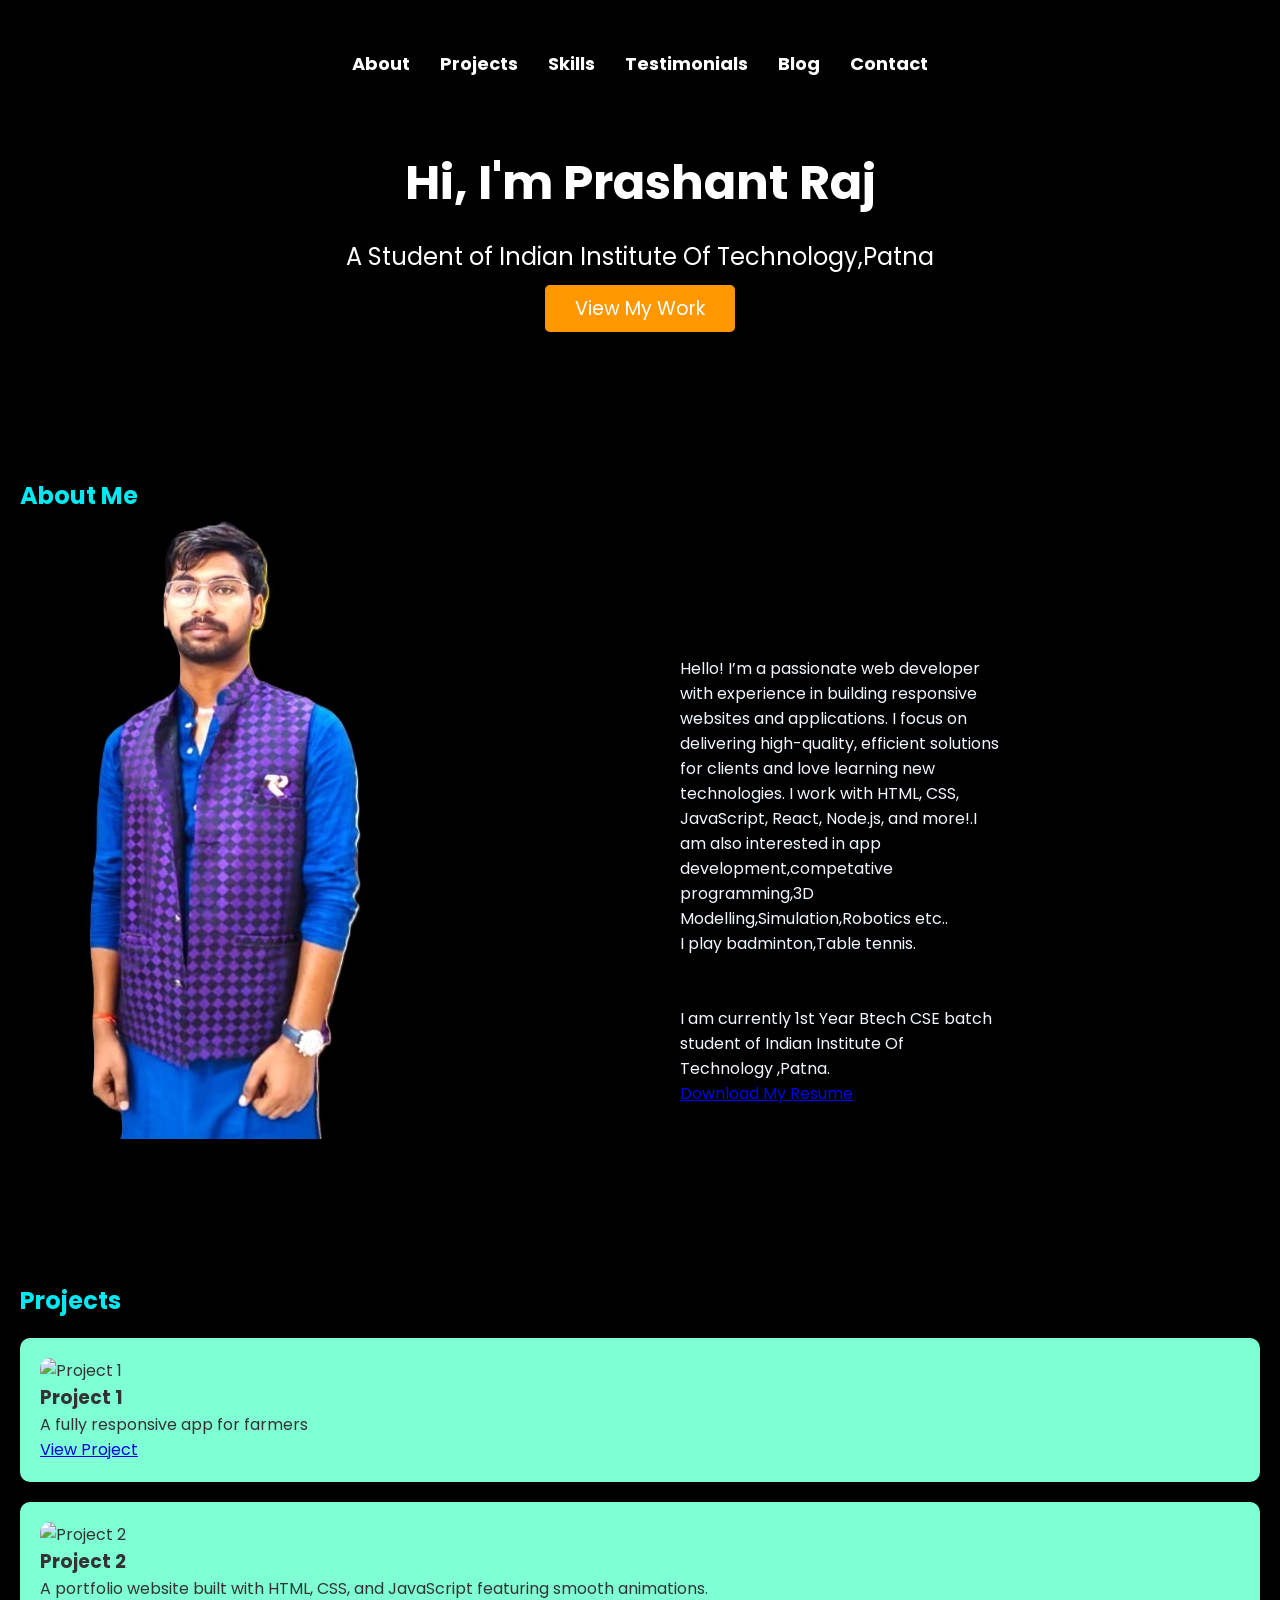
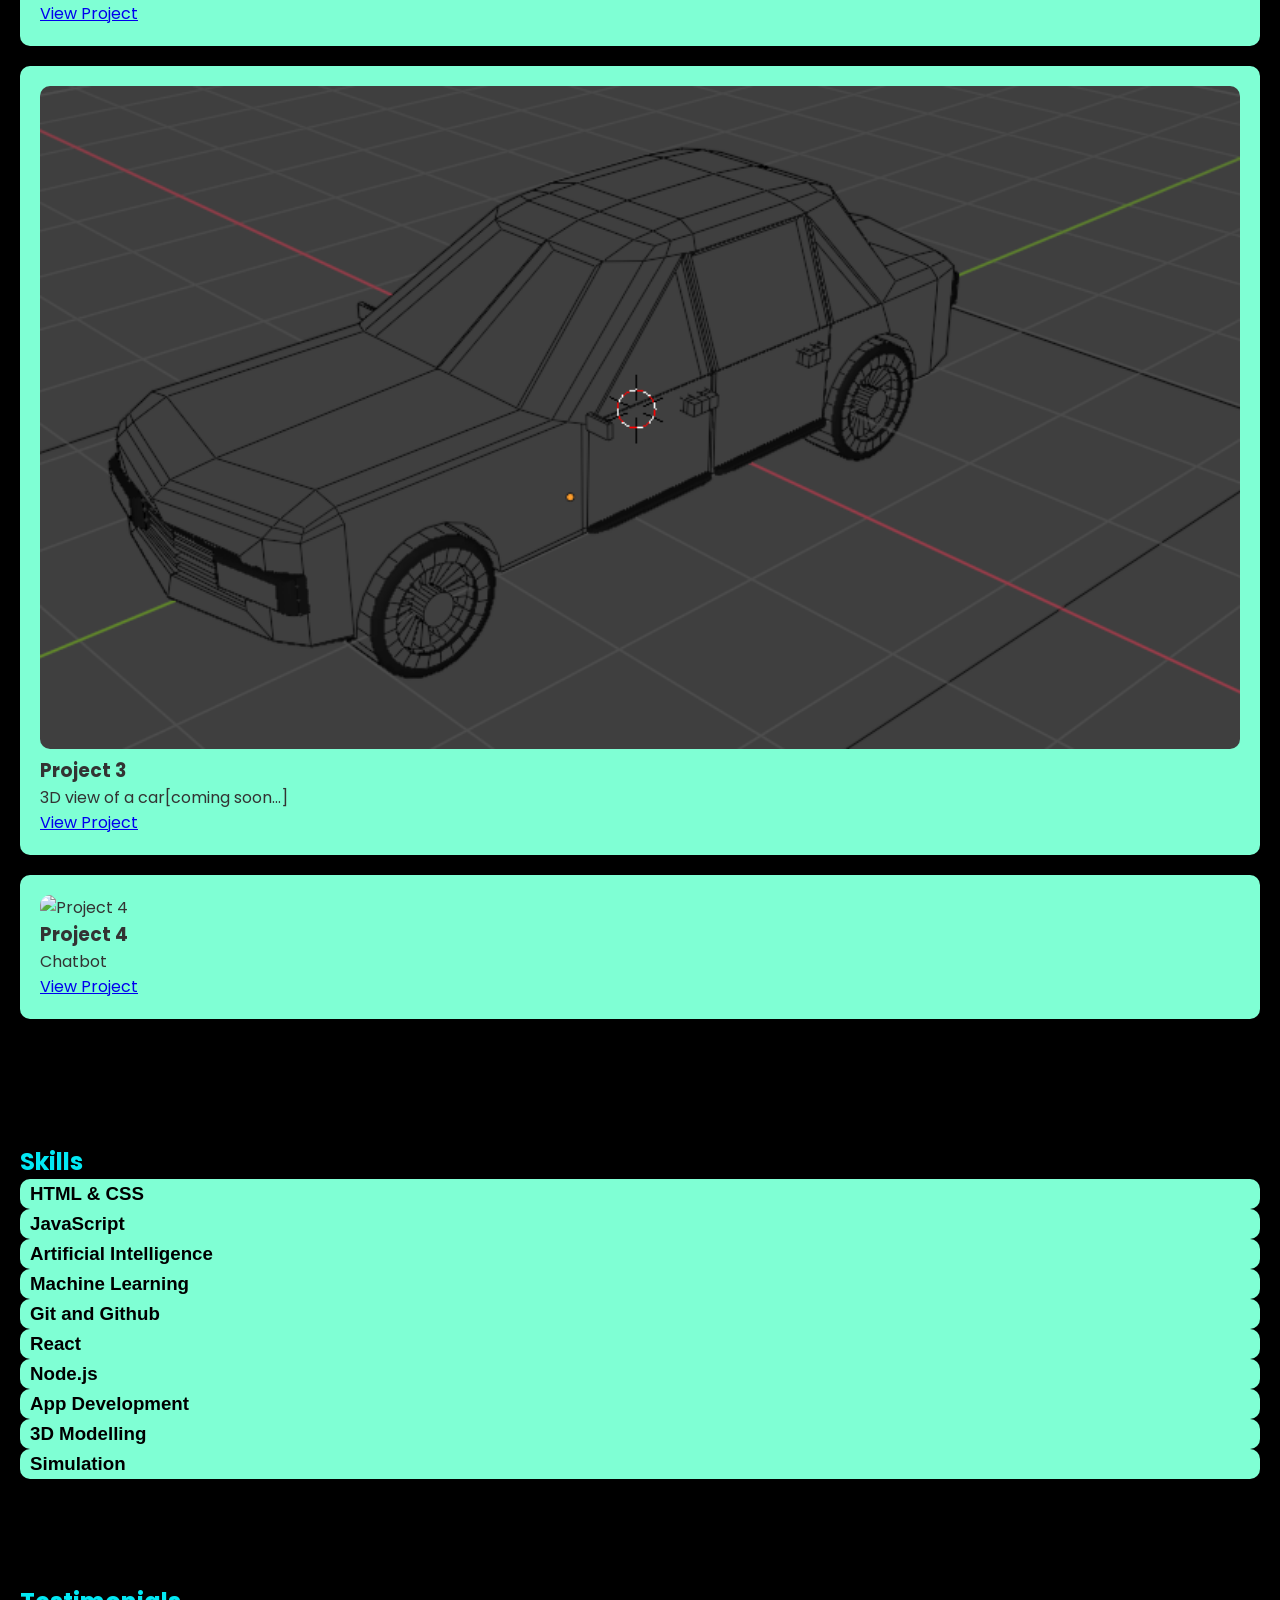
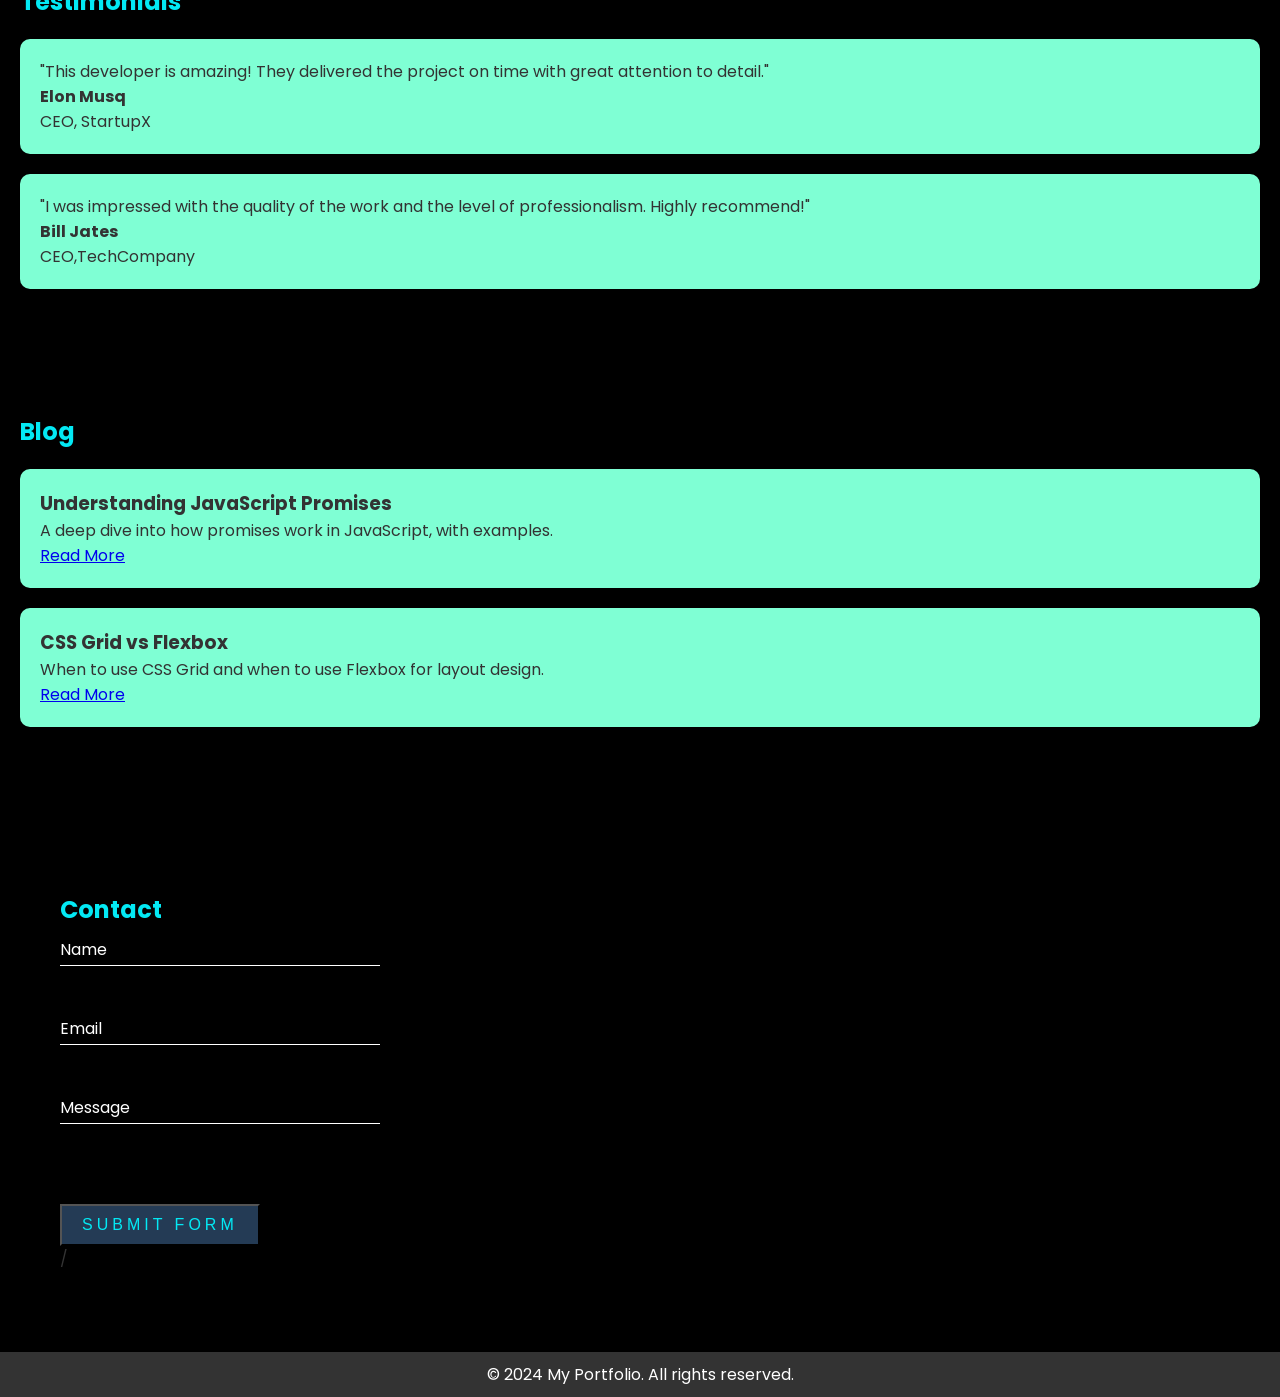
==== index.html @ 47eb1518 "change" ====
<!DOCTYPE html>
<html lang="en">
<head>
    <meta charset="UTF-8">
    <meta name="viewport" content="width=device-width, initial-scale=1.0">
    <meta http-equiv="X-UA-Compatible" content="ie=edge">
    <title>My Portfolio</title>
    <link rel="stylesheet" href="bio.css">
    <link href="https://fonts.googleapis.com/css2?family=Poppins:wght@300;400;600&display=swap" rel="stylesheet">
</head>
<body>
   
    <header>
        <nav>
            <ul>
                <li><a href="#about">About</a></li>
                <li><a href="#projects">Projects</a></li>
                <li><a href="#skills">Skills</a></li>
                <li><a href="#testimonials">Testimonials</a></li>
                <li><a href="#blog">Blog</a></li>
                <li><a href="#contact">Contact</a></li>
            </ul>
        </nav>
        <div class="hero">
            <h1>Hi, I'm Prashant Raj</h1>
            <p>A Student of Indian Institute Of Technology,Patna</p>
            <a href="#projects" class="btn">View My Work</a>
        </div>
    </header>

  
    <section id="about">
        <h2>About Me</h2>
        <div class="about-container">
            <img src="prashant2.jpg" alt="Your Photo">
            <div class="raj">
                <p>Hello! I’m a passionate web developer with experience in building responsive websites and applications. I focus on delivering high-quality, efficient solutions for clients and love learning new technologies. I work with HTML, CSS, JavaScript, React, Node.js, and more!.I am also interested in app development,competative programming,3D Modelling,Simulation,Robotics etc..<br>
                I play badminton,Table tennis.<br><br><br>
            I am currently 1st Year Btech CSE batch student of Indian Institute Of Technology ,Patna.</p>
                <a href="resume.pdf" class="btn">Download My Resume</a>
            </div>
        </div>
    </section>

   
    <section id="projects">
        <h2>Projects</h2>
        <div class="projects-container">
            <div class="project-card">
                <img src="project1.jpg" alt="Project 1">
                <h3>Project 1</h3>
                <p>A fully responsive app for farmers</p>
                <a href="Smart india hackathon.pptx" class="btn">View Project</a>
            </div>
            <div class="project-card">
                <img src="project2.jpg" alt="Project 2">
                <h3>Project 2</h3>
                <p>A portfolio website built with HTML, CSS, and JavaScript featuring smooth animations.</p>
                <a href="UI.html" class="btn">View Project</a>
            </div>
            <div class="project-card">
                <img src="car1.png" alt="Project 3">
                <h3>Project 3</h3>
                <p>3D view of a car[coming soon...]</p>
                <a href="car2.png" class="btn">View Project</a>
            </div>
            <div class="project-card">
                <img src="project4.jpg" alt="Project 4">
                <h3>Project 4</h3>
                <p>Chatbot</p>
                <a href="chatbot.html" class="btn">View Project</a>
            </div>
        </div>
    </section>

   
    
    <section id="skills">
        <h2>Skills</h2>
        
        <div class="skills-container">
            <div class="skill">
                <h3>HTML & CSS</h3>
                <div class="skill-bar">
                    <div class="progress" style="width: 95%;"></div>
                </div>
            </div>
            <div class="skill">
                <h3>JavaScript</h3>
                <div class="skill-bar">
                    <div class="progress" style="width: 90%;"></div>
                </div>
            </div>
            <div class="skill">
                <h3>Artificial Intelligence</h3>
                <div class="skill-bar">
                    <div class="progress" style="width: 90%;"></div>
                </div>
            </div>
            <div class="skill">
                <h3>Machine Learning</h3>
                <div class="skill-bar">
                    <div class="progress" style="width: 90%;"></div>
                </div>
            </div>
            <div class="skill">
                <h3>Git and Github</h3>
                <div class="skill-bar">
                    <div class="progress" style="width: 90%;"></div>
                </div>
            </div>
            <div class="skill">
                <h3>React</h3>
                <div class="skill-bar">
                    <div class="progress" style="width: 85%;"></div>
                </div>
            </div>
            <div class="skill">
                <h3>Node.js</h3>
                <div class="skill-bar">
                    <div class="progress" style="width: 80%;"></div>
                </div></div>
                <div class="skill">
                    <h3>App Development</h3>
                    <div class="skill-bar">
                        <div class="progress" 
                style="width: 90%;"></div>
                    </div></div>
                    <div class="skill">
                        <h3>3D Modelling</h3>
                        <div class="skill-bar">
                            <div class="progress" 
                    style="width: 90%;"></div>
                        </div></div>
                        <div class="skill">
                            <h3>Simulation</h3>
                            <div class="skill-bar">
                                <div class="progress" 
                        style="width: 90%;"></div>
                            </div>
            
        </div>
    </section>

    
    <section id="testimonials">
        <h2>Testimonials</h2>
        <div class="testimonial-container">
            <div class="testimonial-card">
                <p>"This developer is amazing! They delivered the project on time with great attention to detail."</p>
                <h4>Elon Musq</h4>
                <p>CEO, StartupX</p>
            </div>
            <div class="testimonial-card">
                <p>"I was impressed with the quality of the work and the level of professionalism. Highly recommend!"</p>
                <h4>Bill Jates</h4>
                <p>CEO,TechCompany</p>
            </div>
        </div>
    </section>

    
    <section id="blog">
        <h2>Blog</h2>
        <div class="blog-container">
            <div class="blog-card">
                <h3>Understanding JavaScript Promises</h3>
                <p>A deep dive into how promises work in JavaScript, with examples.</p>
                <a href="#" class="btn">Read More</a>
            </div>
            <div class="blog-card">
                <h3>CSS Grid vs Flexbox</h3>
                <p>When to use CSS Grid and when to use Flexbox for layout design.</p>
                <a href="#" class="btn">Read More</a>
            </div>
        </div>
    </section>

   
     <section id="contact">
      <div class="login-box">
        <h2>Contact</h2>
  <form action="https://api.web3forms.com/submit" method="POST">
      <input type="hidden" name="access_key" value="03834ce0-3ab7-4eed-a958-a0c6859e6c09">
  
   <div class="user-box">
       <p> <input type="text" name="name" required>
          <label> Name</label>
      </p>
      </div>
   <div class="user-box"> <p> <input type="email" name="email" required>
  <label>Email</label></p></div>
   <div class="user-box"> <p><input  type="text" name="message" required></input>
  <label>Message</label> </p></div>
      <input type="hidden" name="redirect" value="https://web3forms.com/success">
      <button type="submit">Submit Form</button>
  
  </form>
/<div>
</section>
    
    
    

    <script src="script.js"></script>
    <footer>
        <p>&copy; 2024 My Portfolio. All 
    rights reserved.</p>
    </footer>
</body>



</html>
---- bio.css ----
* {
    margin: 0;
    padding: 0;
    box-sizing: border-box;
}

body {
    font-family: 'Poppins', sans-serif;
    color: #333;
    background:black;
}

header {
    background: linear-gradient(rgba(0, 0, 0, 0.5), rgba(0, 0, 0, 0.5)), url('header-bg.jpg');
    background-size: cover;
    color: white;
    text-align: center;
    padding: 50px 0;
}

nav ul {
    list-style: none;
    display: flex;
    justify-content: center;
    margin-bottom: 20px;
}

nav ul li {
    margin: 0 15px;
}

nav ul li a {
    color: white;
    text-decoration: none;
    font-weight: bold;
    font-size: 18px;
    transition: color 0.3s ease;
}

nav ul li a:hover {
    color: #fff;
    border: 1px solid #ff9800;
    background-color: #ff9800;
    border-radius: 10px;

}
h2{
    color:#03e9f4
}
.raj{
    position:relative;
top:50%;
left:50%;
width:400px;
padding:40px;
transform:translate(0%, -100%);
color:aliceblue;
font-weight: 50px;
}

.hero {
    padding: 50px;
}

.hero h1 {
    font-size: 3rem;
}

.hero p {
    font-size: 1.5rem;
    margin: 20px 0;
}

.hero .btn {
    background: #ff9800;
    color: white;
    padding: 10px 30px;
    text-decoration: none;
    border-radius: 5px;
    font-size: 1.2rem;
    transition: background 0.3s ease;
}

.hero .btn:hover {
    background: #e68a00;
}

section {
    padding: 50px 20px;
}

#about, #projects, #skills, #testimonials, #blog, #contact {
    margin: 5px 0;
}

.project-card, .testimonial-card, .blog-card {
    background:aquamarine;
    border-radius: 10px;
    box-shadow: 0 4px 8px rgba(0, 0, 0, 0.1);
    padding: 20px;
    margin: 20px 0;
  
    
}

.project-card img, .blog-card img {
    width: 100%;
    border-radius: 10px;
}
.login-box{
    position:absolute;
    width:400px;
    padding:40px;
    background:rgba(0, 0, 0, .5);
    box-sizing: border-box;
    box-shadow: 0,15px,25px  rgba(0, 0, 0, .5);
    border-radius: 10px;
 }
 .login-box .user-box{
    position: relative;}
 .login-box .user-box input{
    width:100%;
    padding:10px 0;
    font-size: 16px;
    color: #fff;
    margin-bottom: 40px;
    border:none;
    border-bottom: 1px solid #fff;
    outline:none;
    background: transparent;
 }
 .login-box .user-box label{
    position: absolute;
    top:0%;
    left:0%;
    padding: 10px 0;
    font-size: 16px;
    color:#fff;
    pointer-events: none;
    transition: .5s;
 }
 .login-box .user-box input:focus~label, 
 .login-box .user-box input:valid~label{
    top:-20px;
    left:0;
    color:#03e9f4;
    font-size:12px;
 }
 .login-box form button{
    position: relative;
    display: inline-block;
    padding:10px 20px;
    color:#03e9f4;
    background:#243b55;
    font-size: 16px;
    text-decoration: none;
    text-transform: uppercase;
    overflow: hidden;
    transition: .75s;
    margin-top: 40px;
    letter-spacing: 4px;
 }
 .login-box button:hover{
    background: #03e9f4;
    color:#fff;
    border-radius: 5px;
    transition: .5s;
    box-shadow: (0,0,5px) #03e9f4, 
       ( 0,0,25px) #03e9f4,
       ( 0,0,50px) #03e9f4,
       ( 0,0,100px) #03e9f4;
 }
 .login-box button span{
    position: absolute;
    display: block;
 }
 
.skill{
    color:black;
    padding:10px;
    margin-left:0px;
    margin-right: 0px;
    background-color: aquamarine;
    border-radius: 10px;
    font-weight: normal;
    font-family: sans-serif;
    line-height: 10px;
}footer {
   position :relative;
   margin-top: 450px;
    background: #333;
    color: white;
    text-align: center;
    padding: 10px;}
    #about{
        height:800px;
    }
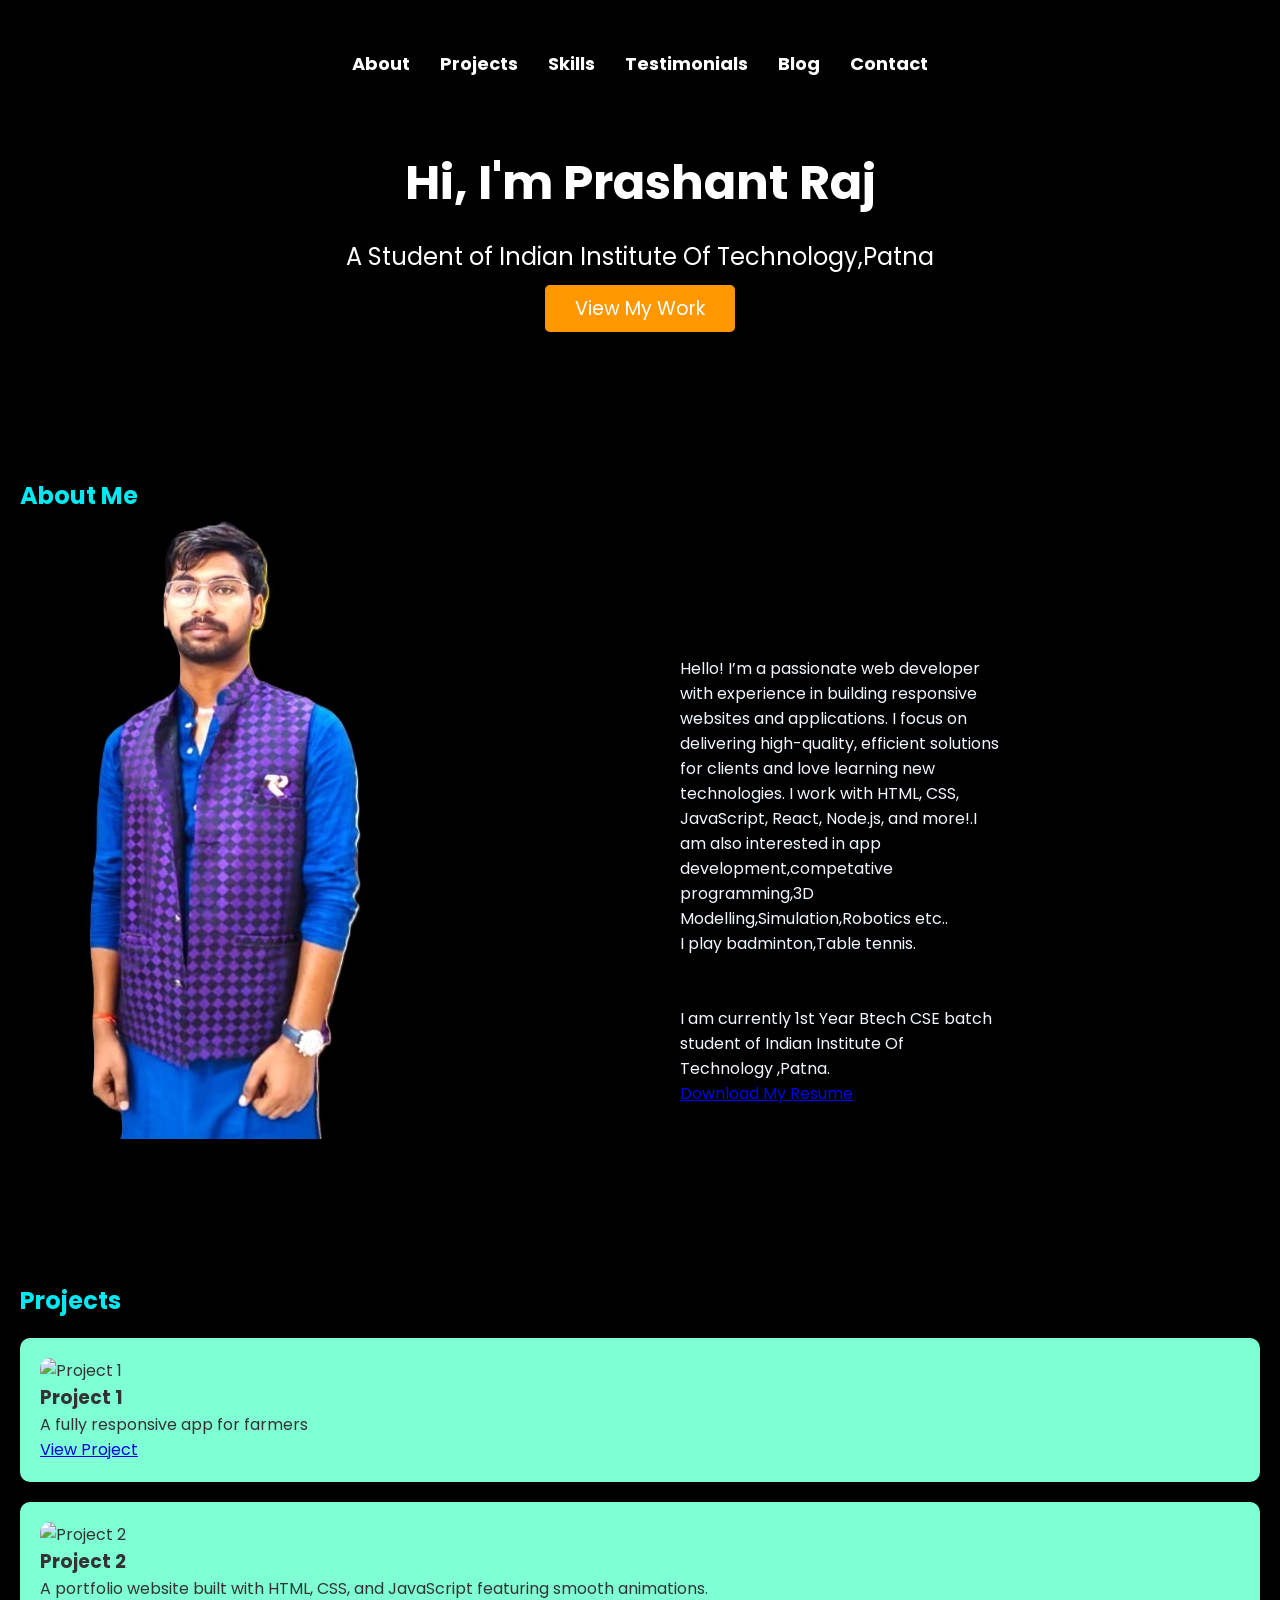
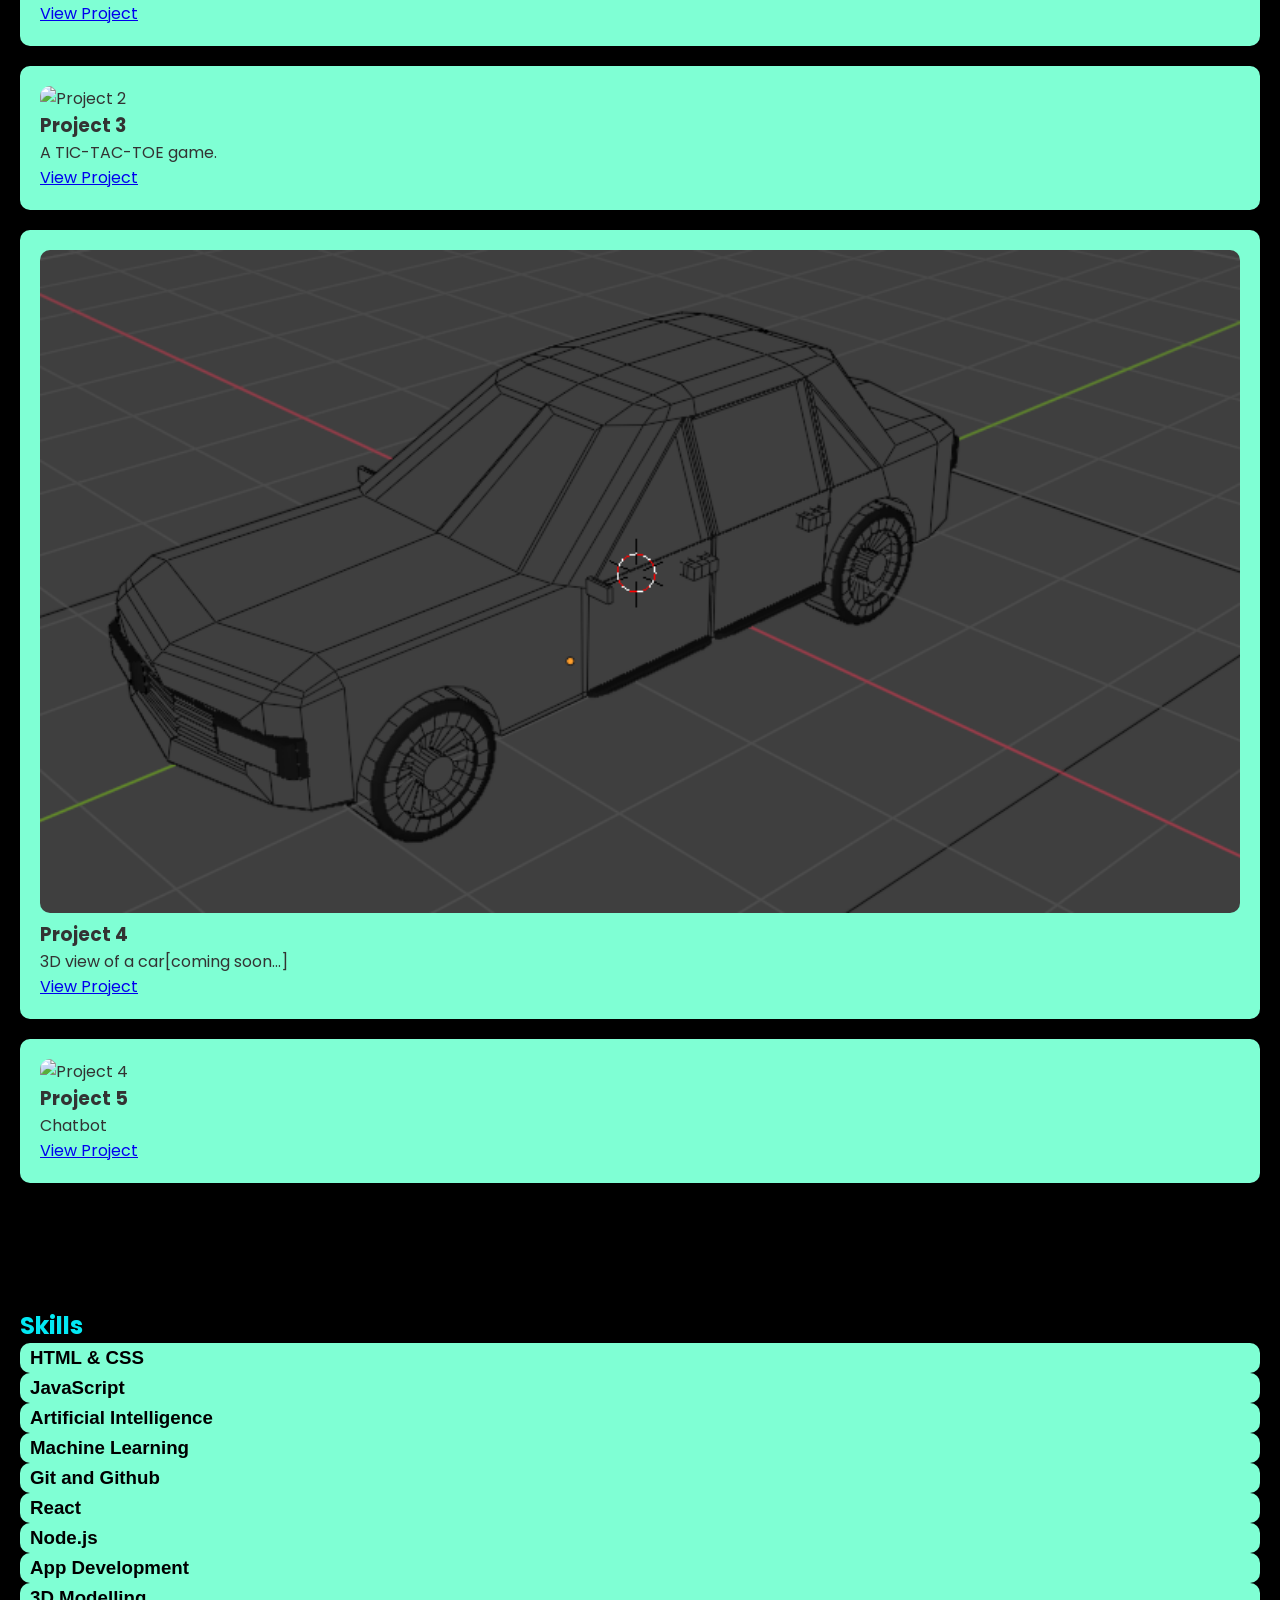
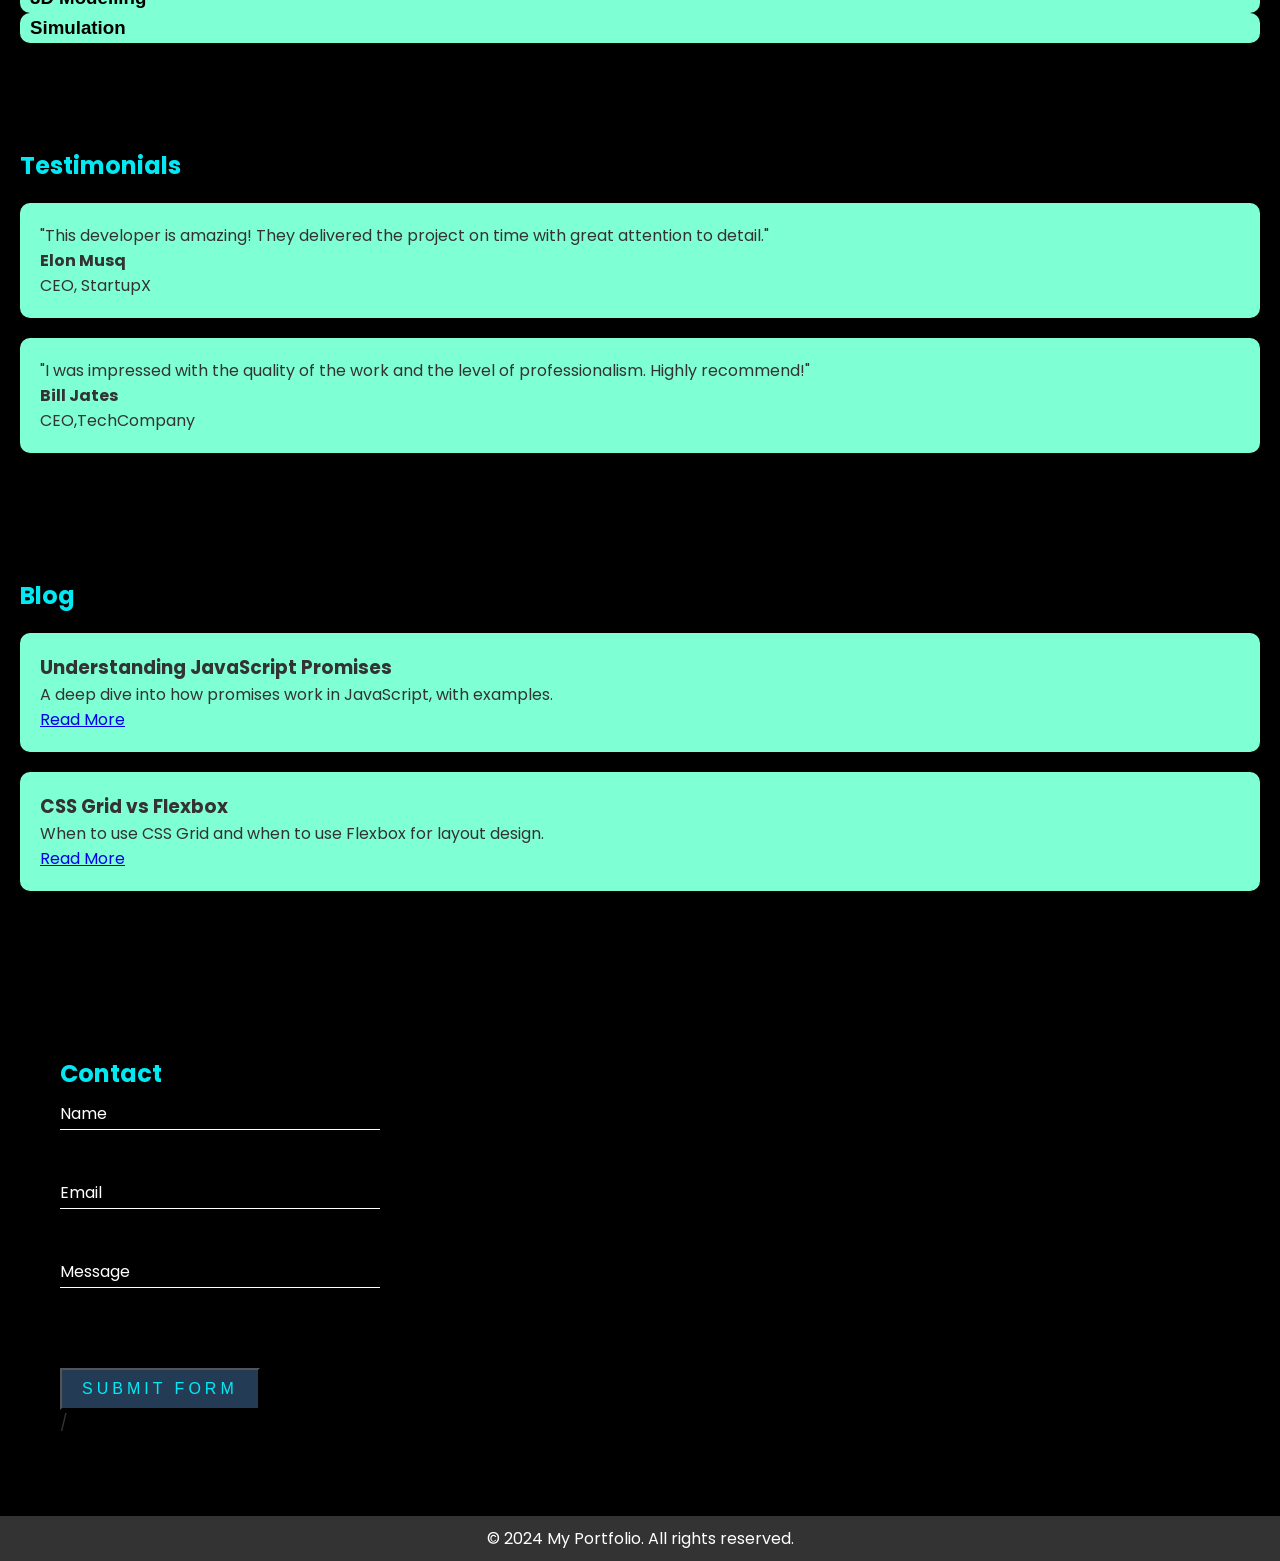
==== commit ae4e9680: "HI" ====
--- a/index.html
+++ b/index.html
@@ -59,14 +59,20 @@
                 <a href="UI.html" class="btn">View Project</a>
             </div>
             <div class="project-card">
+                <img src="#" alt="Project 2">
+                <h3>Project 3</h3>
+                <p>A TIC-TAC-TOE game.</p>
+                <a href="tic.html" class="btn">View Project</a>
+            </div>
+            <div class="project-card">
                 <img src="car1.png" alt="Project 3">
-                <h3>Project 3</h3>
+                <h3>Project 4</h3>
                 <p>3D view of a car[coming soon...]</p>
                 <a href="car2.png" class="btn">View Project</a>
             </div>
             <div class="project-card">
                 <img src="project4.jpg" alt="Project 4">
-                <h3>Project 4</h3>
+                <h3>Project 5</h3>
                 <p>Chatbot</p>
                 <a href="chatbot.html" class="btn">View Project</a>
             </div>
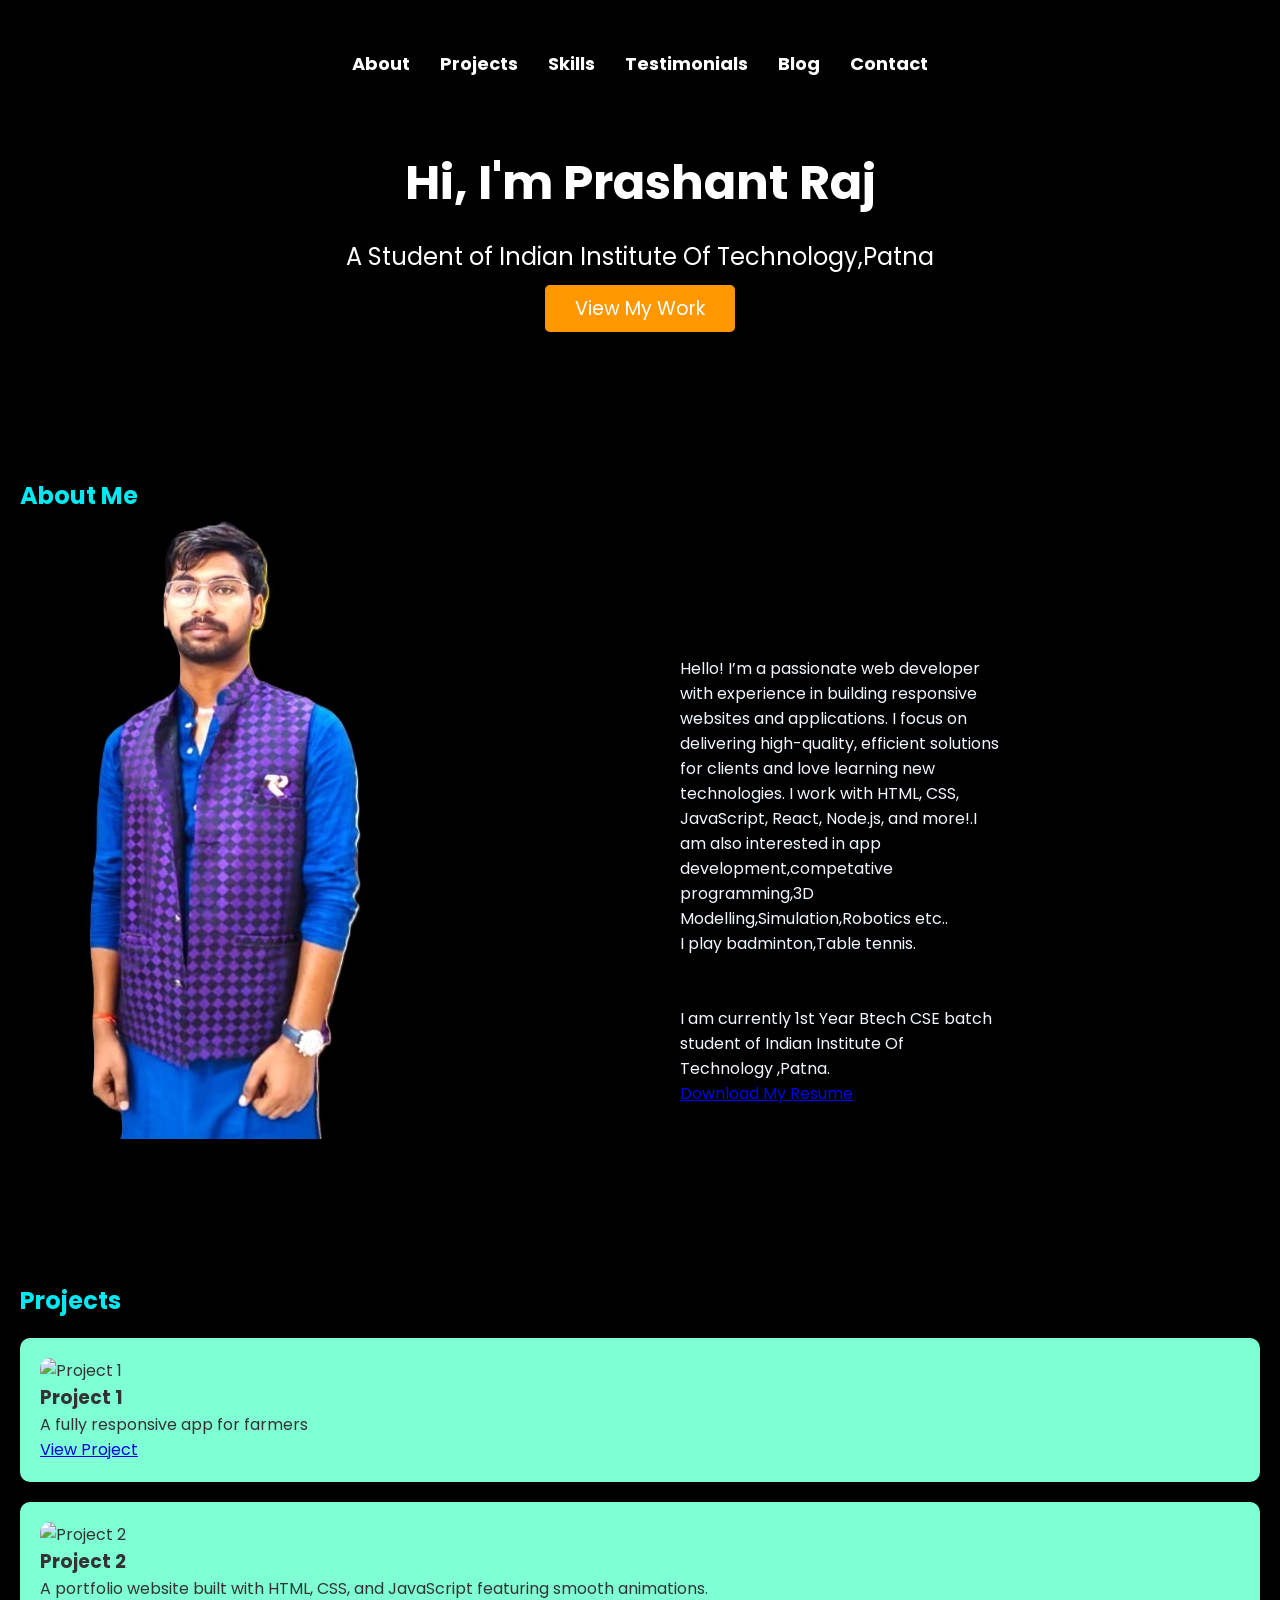
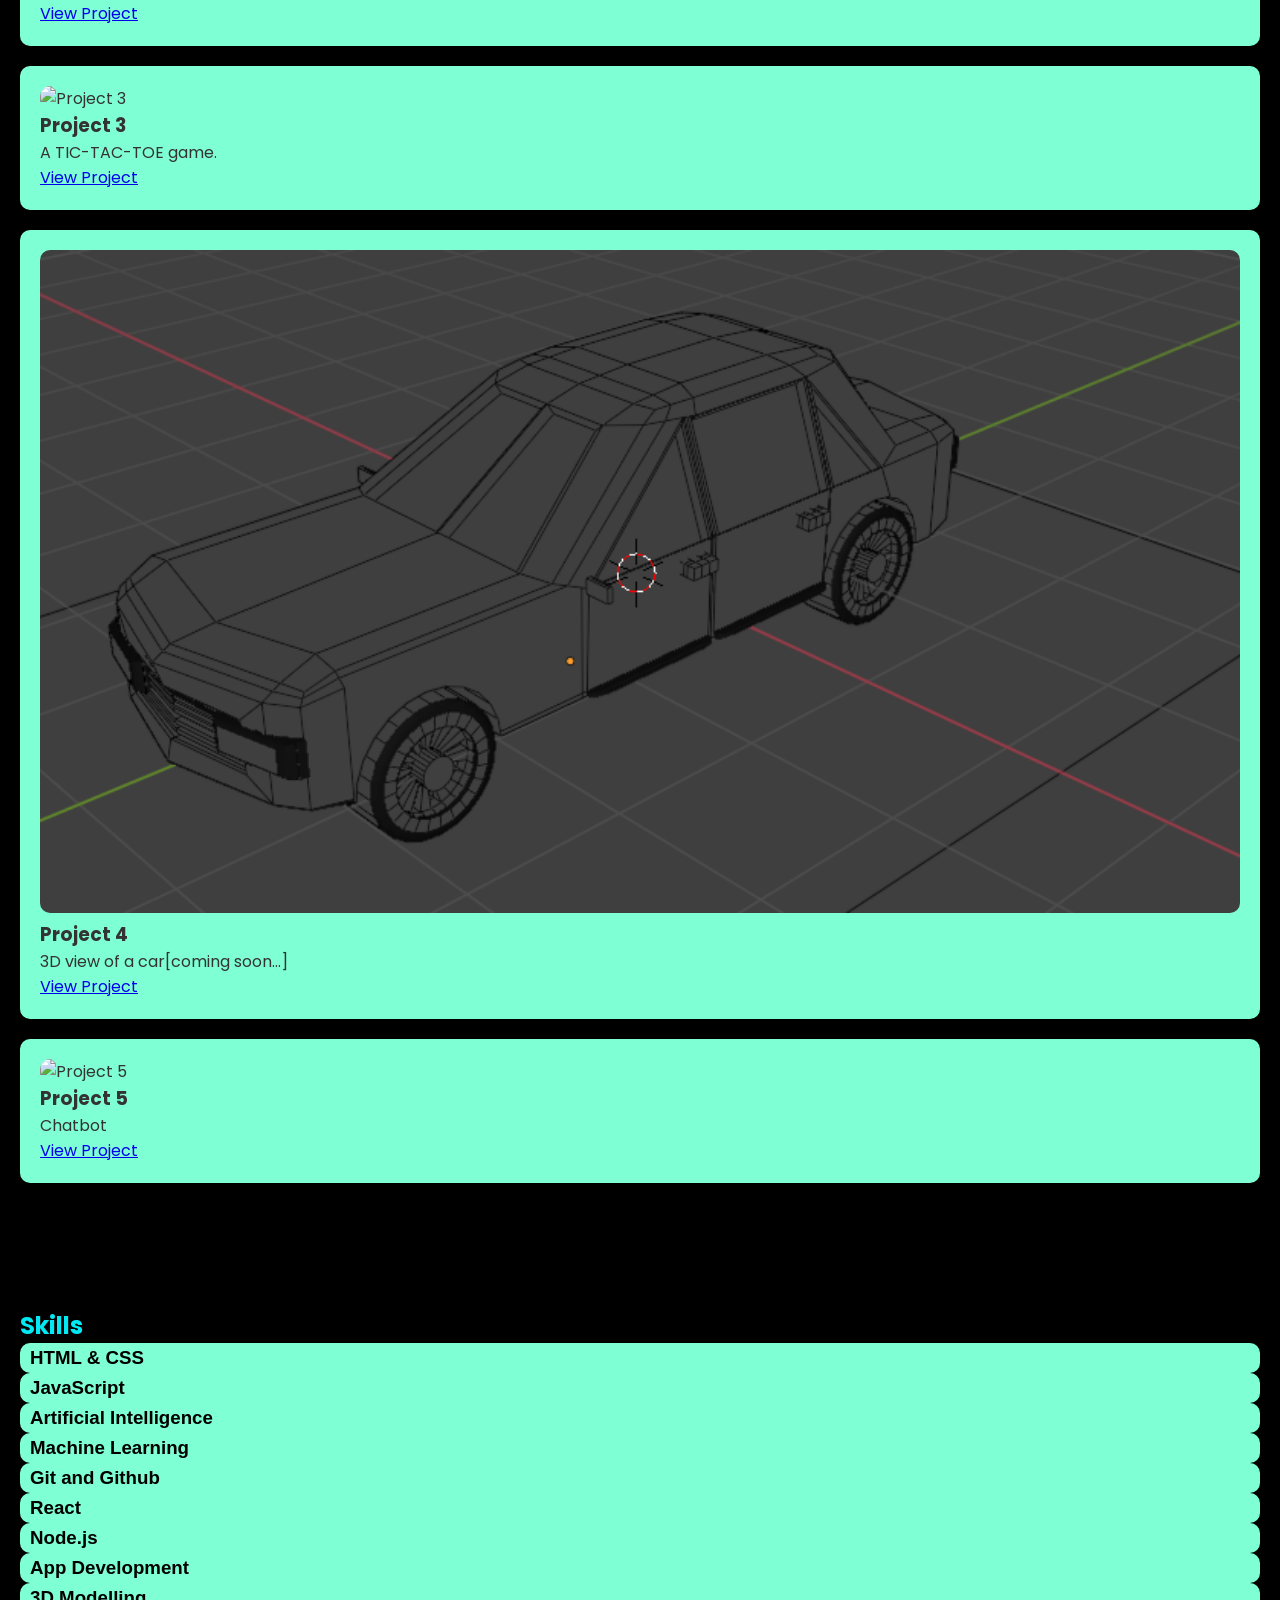
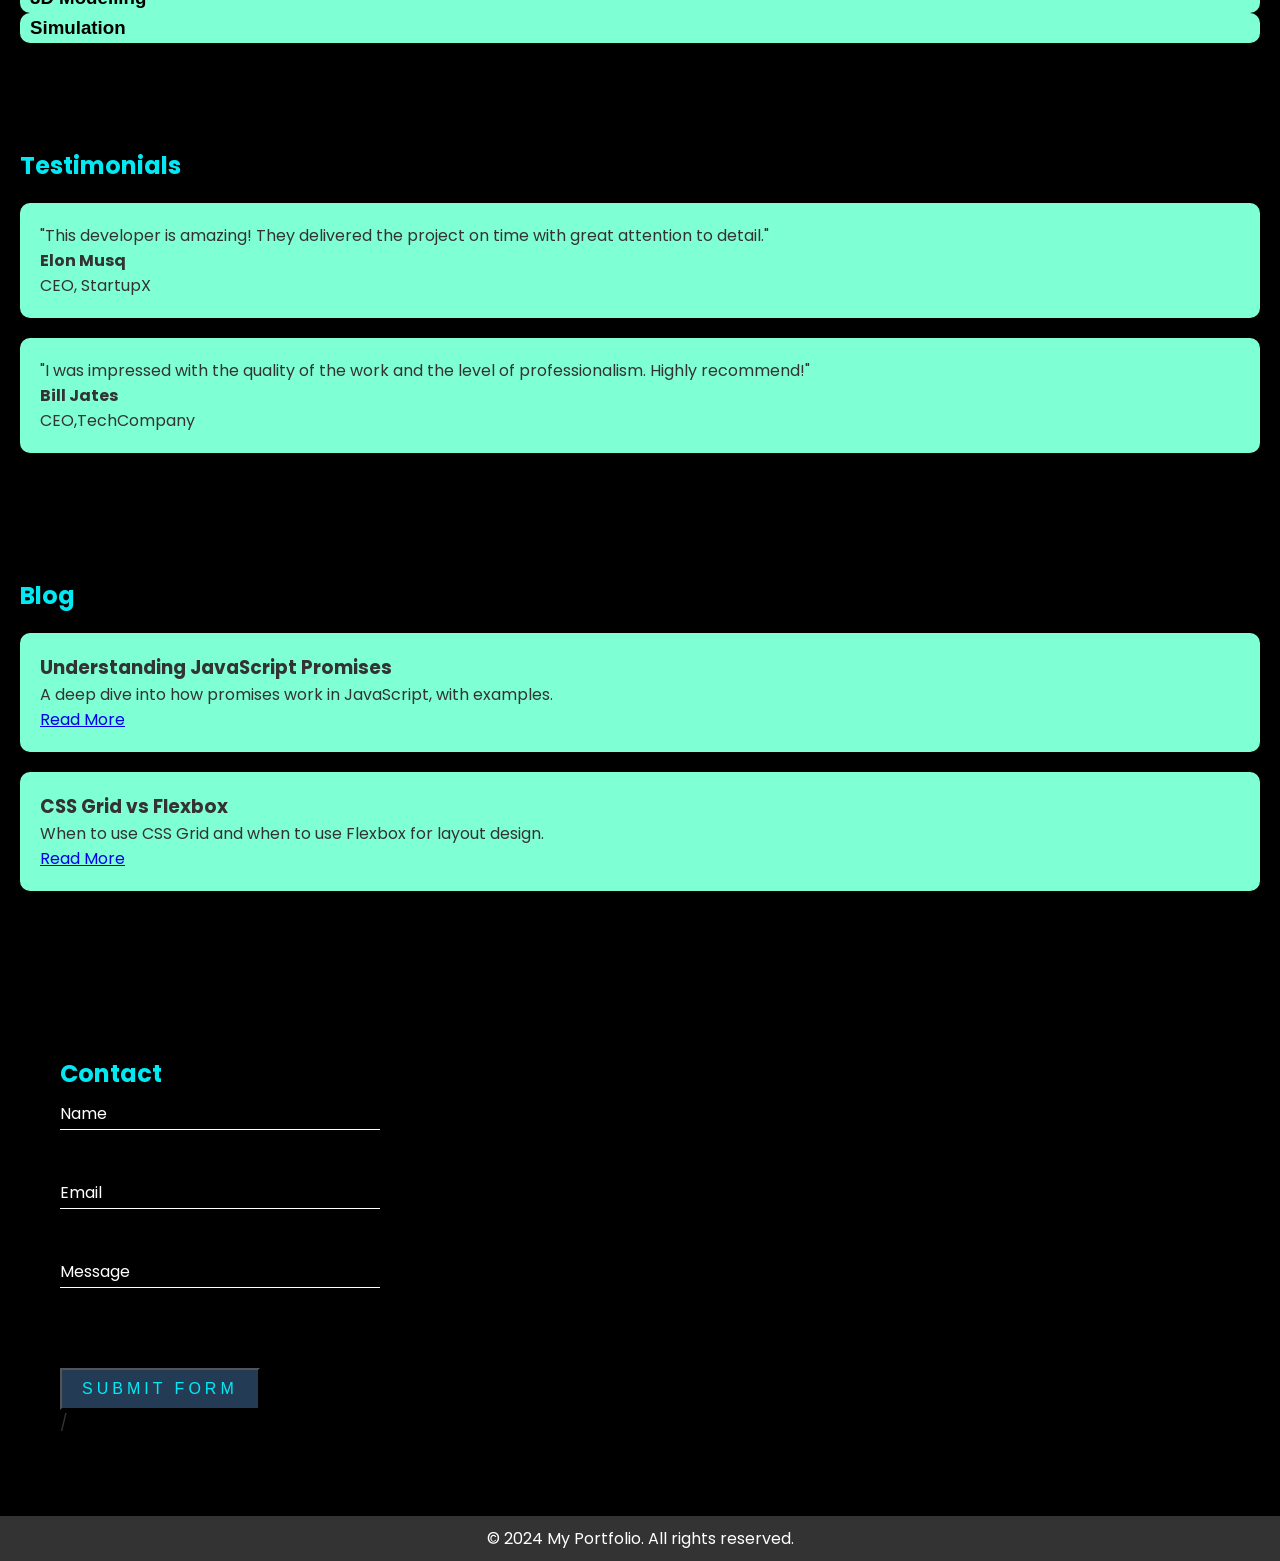
==== commit ba7b2448: "j" ====
--- a/index.html
+++ b/index.html
@@ -59,19 +59,19 @@
                 <a href="UI.html" class="btn">View Project</a>
             </div>
             <div class="project-card">
-                <img src="#" alt="Project 2">
+                <img src="#" alt="Project 3">
                 <h3>Project 3</h3>
                 <p>A TIC-TAC-TOE game.</p>
                 <a href="tic.html" class="btn">View Project</a>
             </div>
             <div class="project-card">
-                <img src="car1.png" alt="Project 3">
+                <img src="car1.png" alt="Project 4">
                 <h3>Project 4</h3>
                 <p>3D view of a car[coming soon...]</p>
                 <a href="car2.png" class="btn">View Project</a>
             </div>
             <div class="project-card">
-                <img src="project4.jpg" alt="Project 4">
+                <img src="project4.jpg" alt="Project 5">
                 <h3>Project 5</h3>
                 <p>Chatbot</p>
                 <a href="chatbot.html" class="btn">View Project</a>
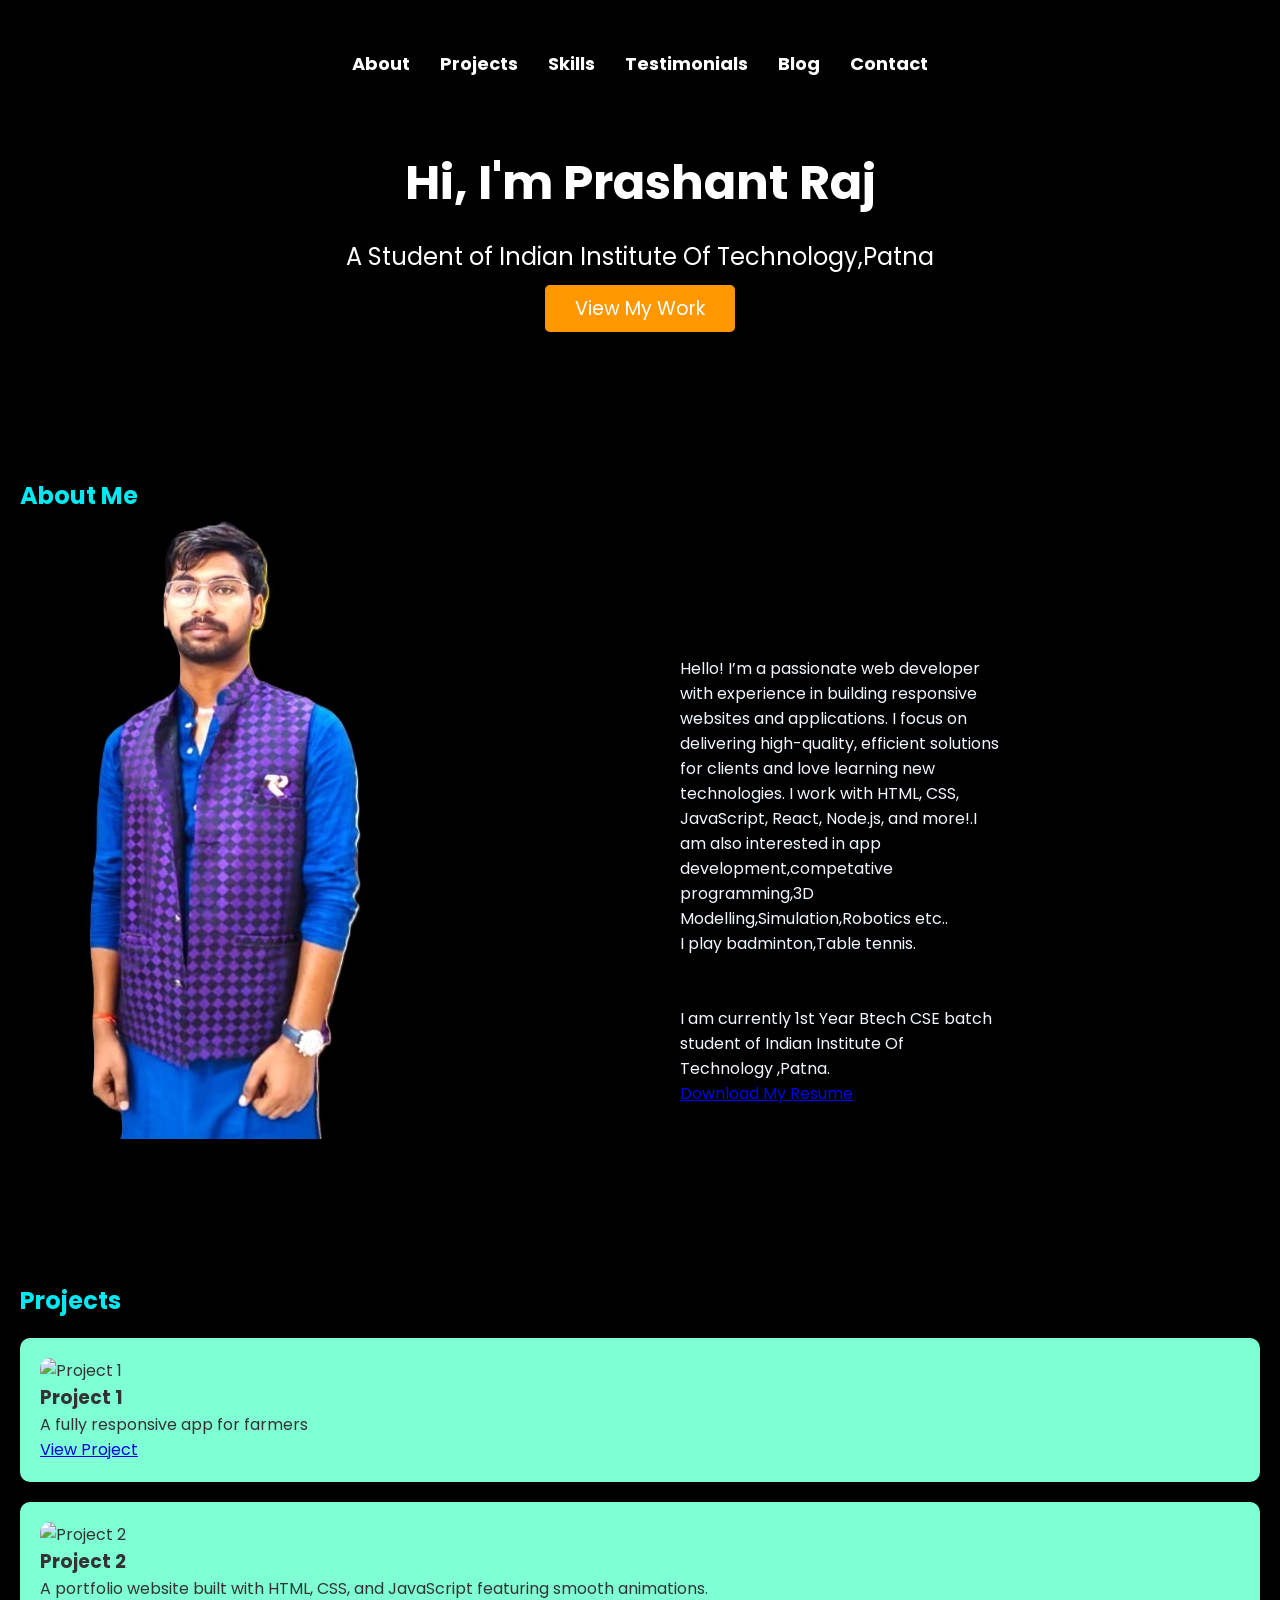
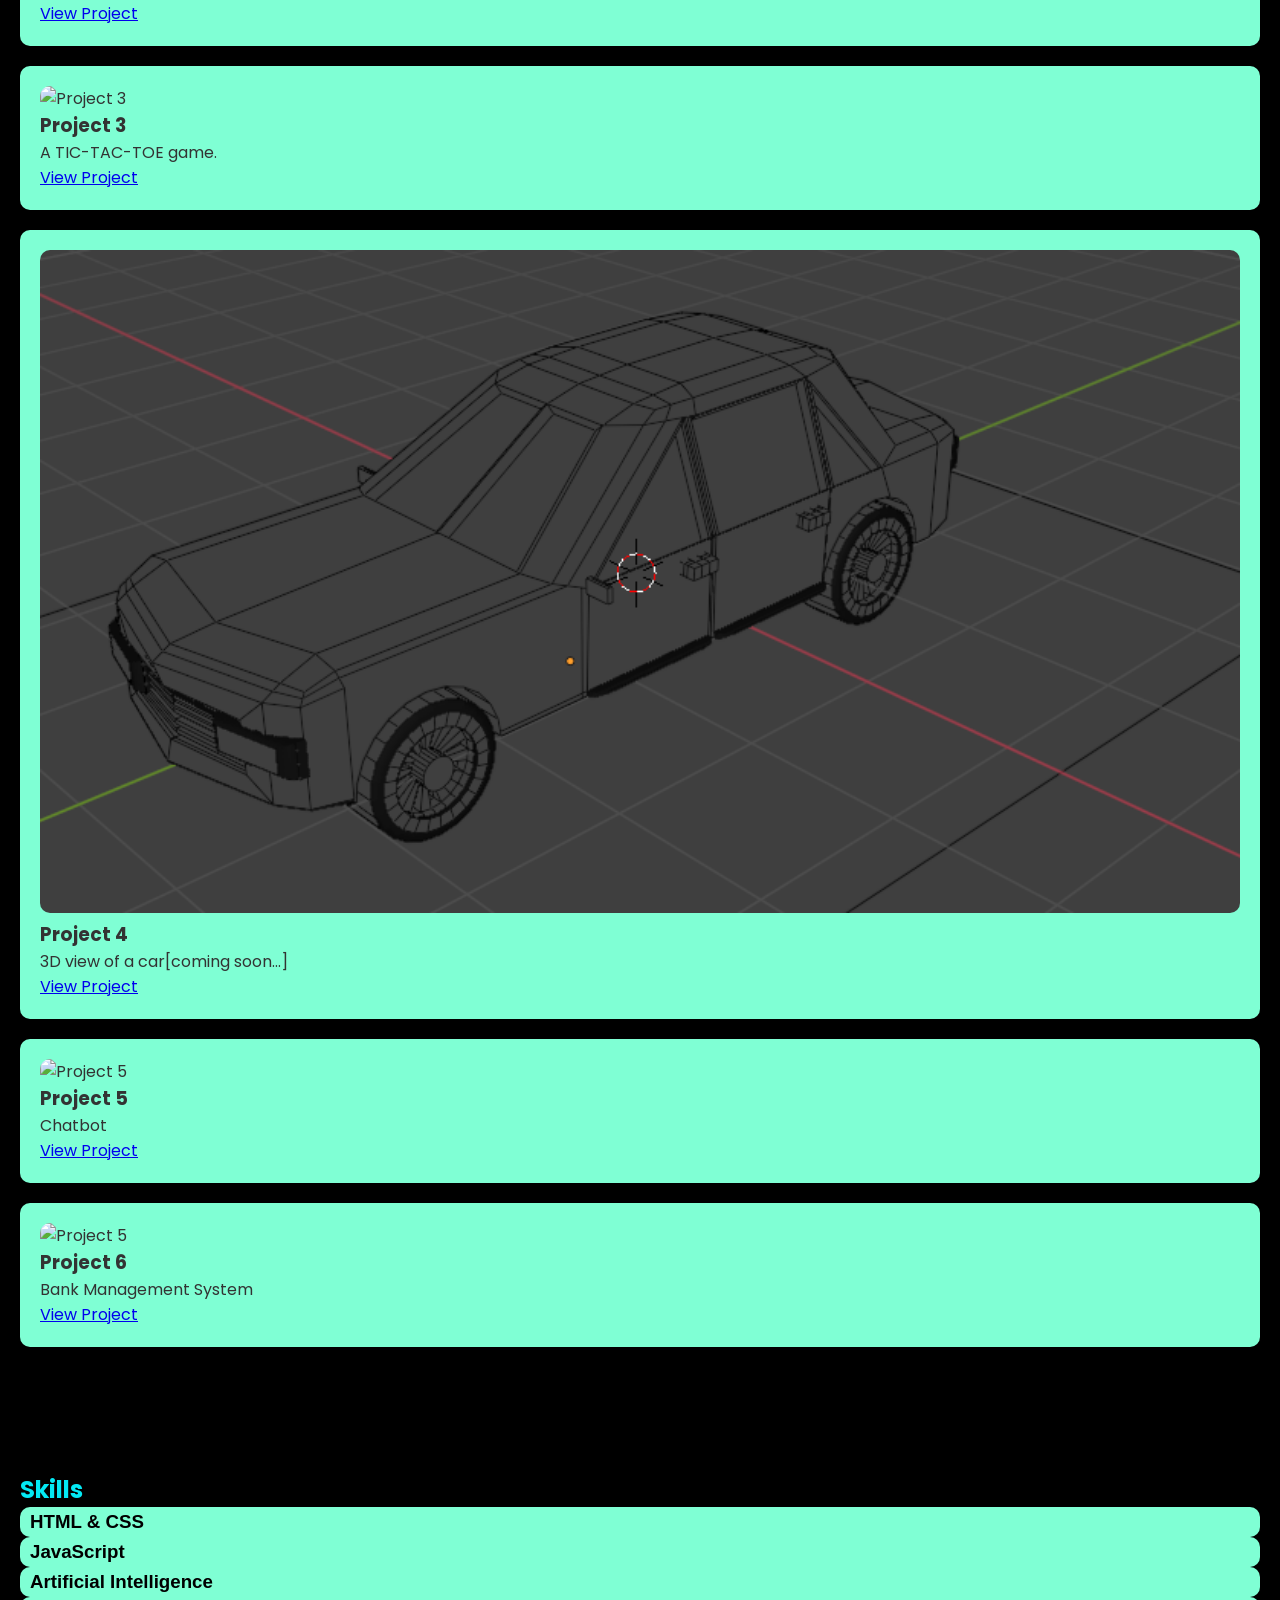
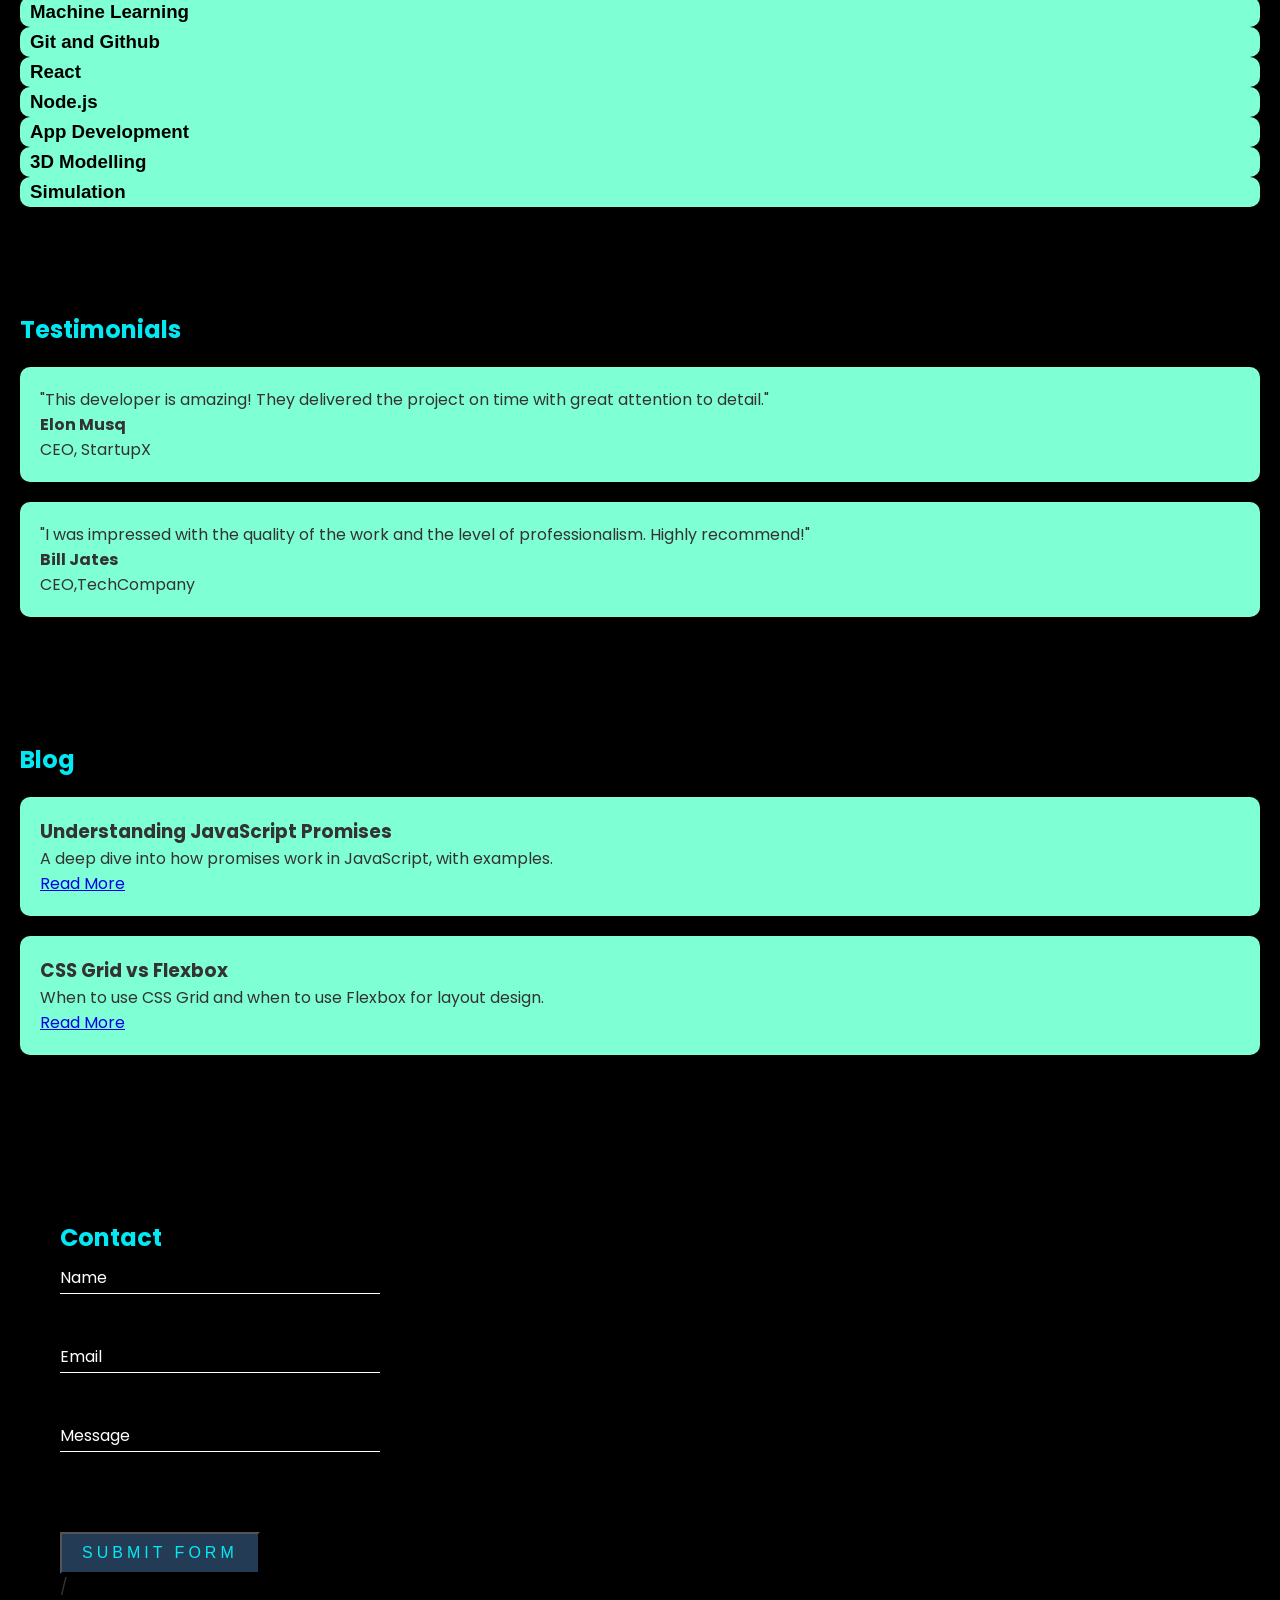
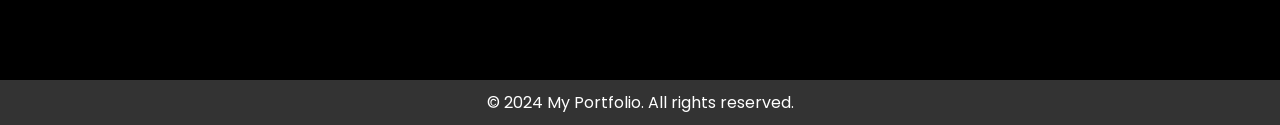
==== commit 7a4f55d6: "hi" ====
--- a/index.html
+++ b/index.html
@@ -75,6 +75,12 @@
                 <h3>Project 5</h3>
                 <p>Chatbot</p>
                 <a href="chatbot.html" class="btn">View Project</a>
+            </div>
+            <div class="project-card">
+                <img src="project6.jpg" alt="Project 5">
+                <h3>Project 6</h3>
+                <p>Bank Management System</p>
+                <a href="bank_management/public/index.html" class="btn">View Project</a>
             </div>
         </div>
     </section>
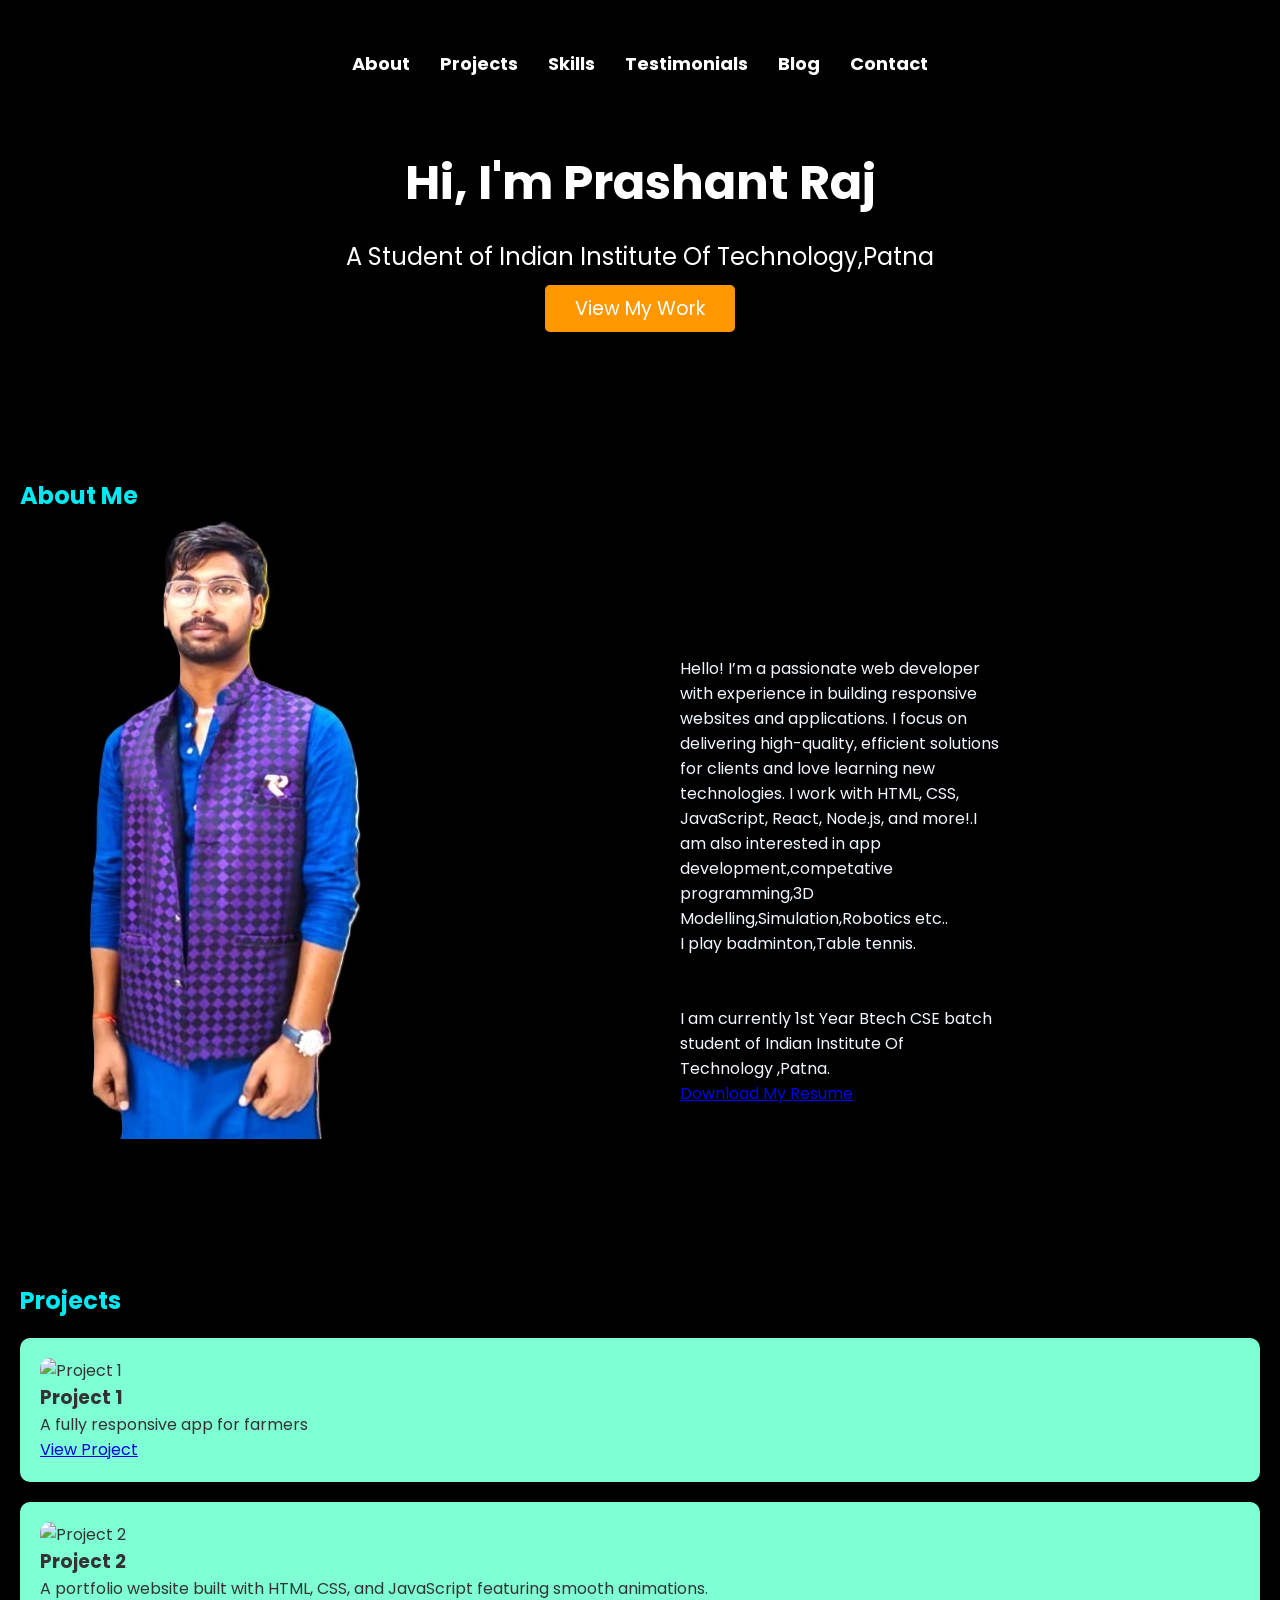
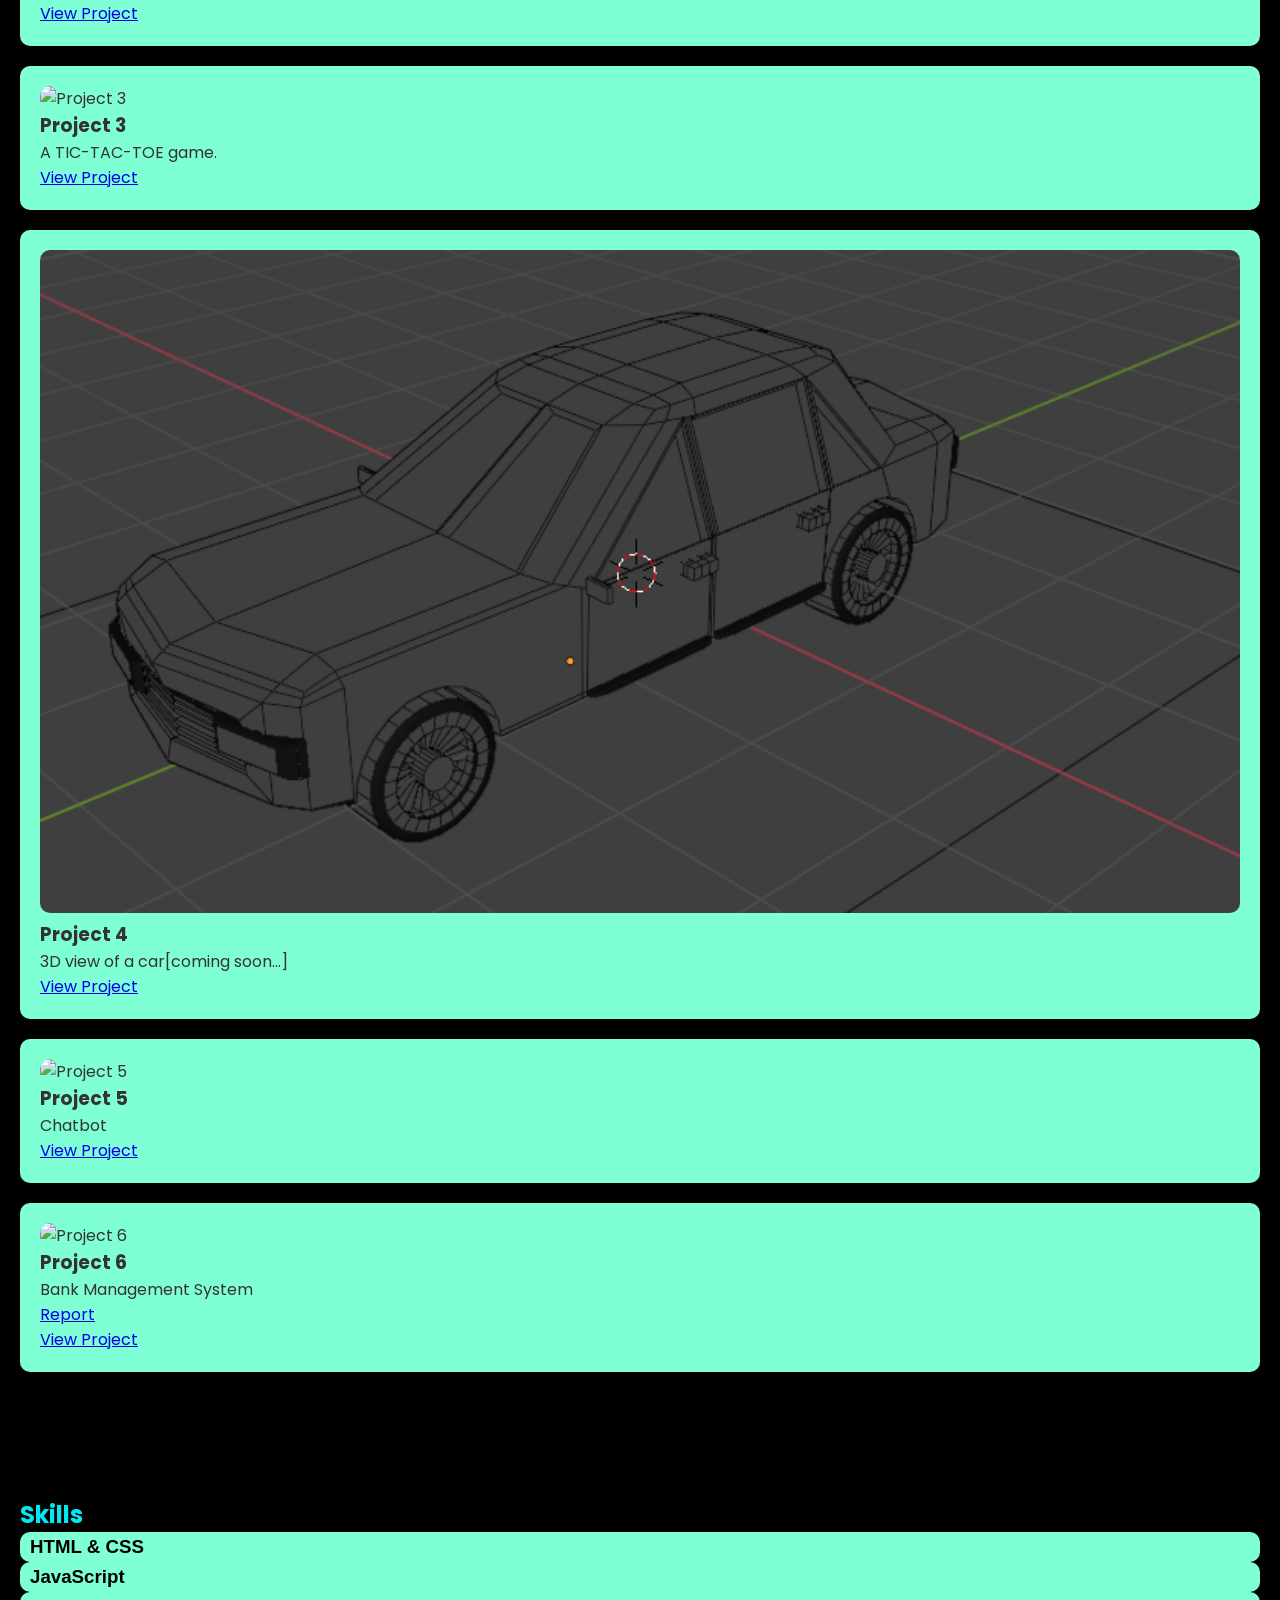
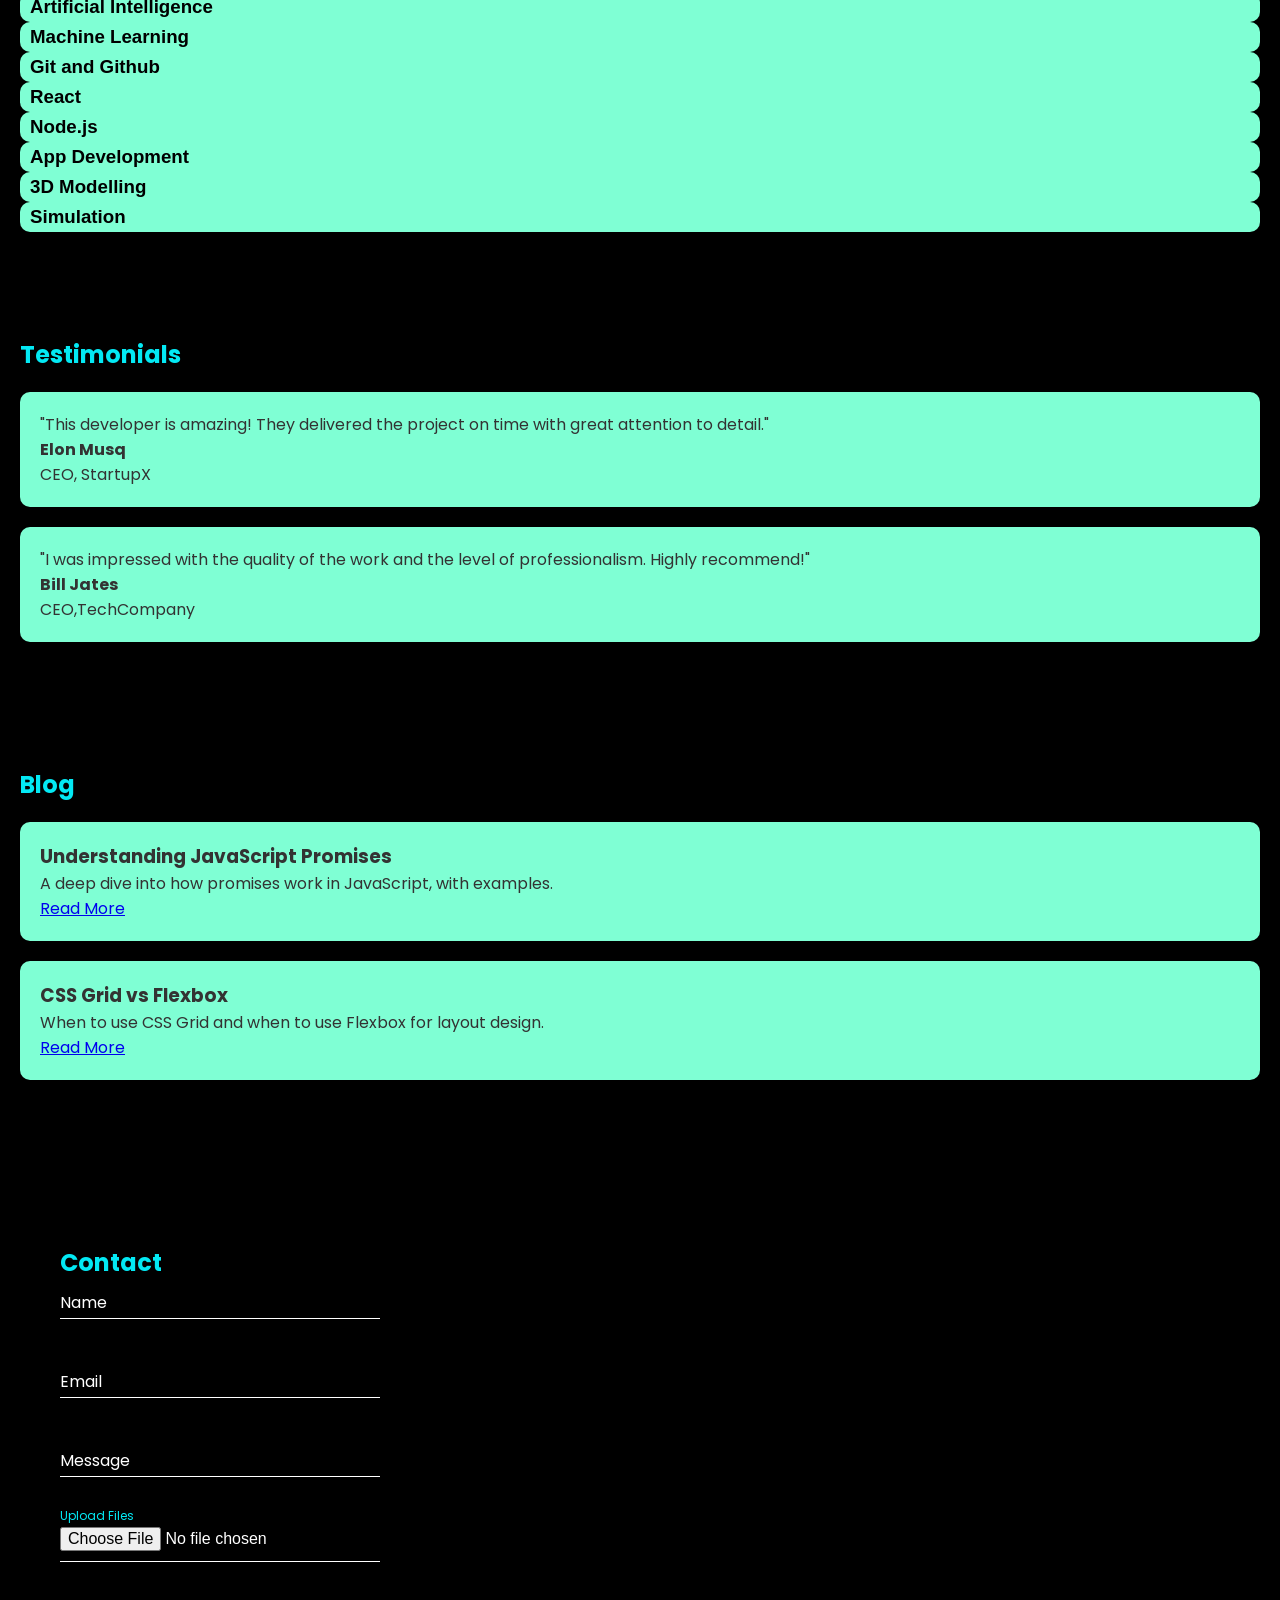
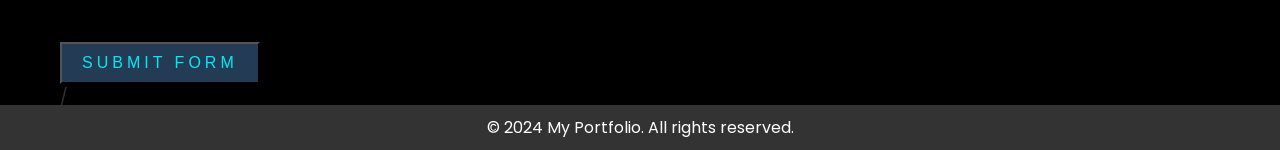
==== commit 6a368890: "Update index.html" ====
--- a/index.html
+++ b/index.html
@@ -77,10 +77,12 @@
                 <a href="chatbot.html" class="btn">View Project</a>
             </div>
             <div class="project-card">
-                <img src="project6.jpg" alt="Project 5">
+                <img src="project6.jpg" alt="Project 6">
                 <h3>Project 6</h3>
                 <p>Bank Management System</p>
-                <a href="bank_management/public/index.html" class="btn">View Project</a>
+                <a href="INFINITY Bank Project_compressed.pdf" class="btn">Report</a>
+                <br>
+                <a href="https://bank-dja5.onrender.com/" class="btn">View Project</a>
             </div>
         </div>
     </section>
@@ -204,6 +206,11 @@
   <label>Email</label></p></div>
    <div class="user-box"> <p><input  type="text" name="message" required></input>
   <label>Message</label> </p></div>
+      <div class="user-box">
+  <p> <input type="file" name="file" >
+     <label>Upload Files</label>
+ </p>
+ </div>
       <input type="hidden" name="redirect" value="https://web3forms.com/success">
       <button type="submit">Submit Form</button>
   
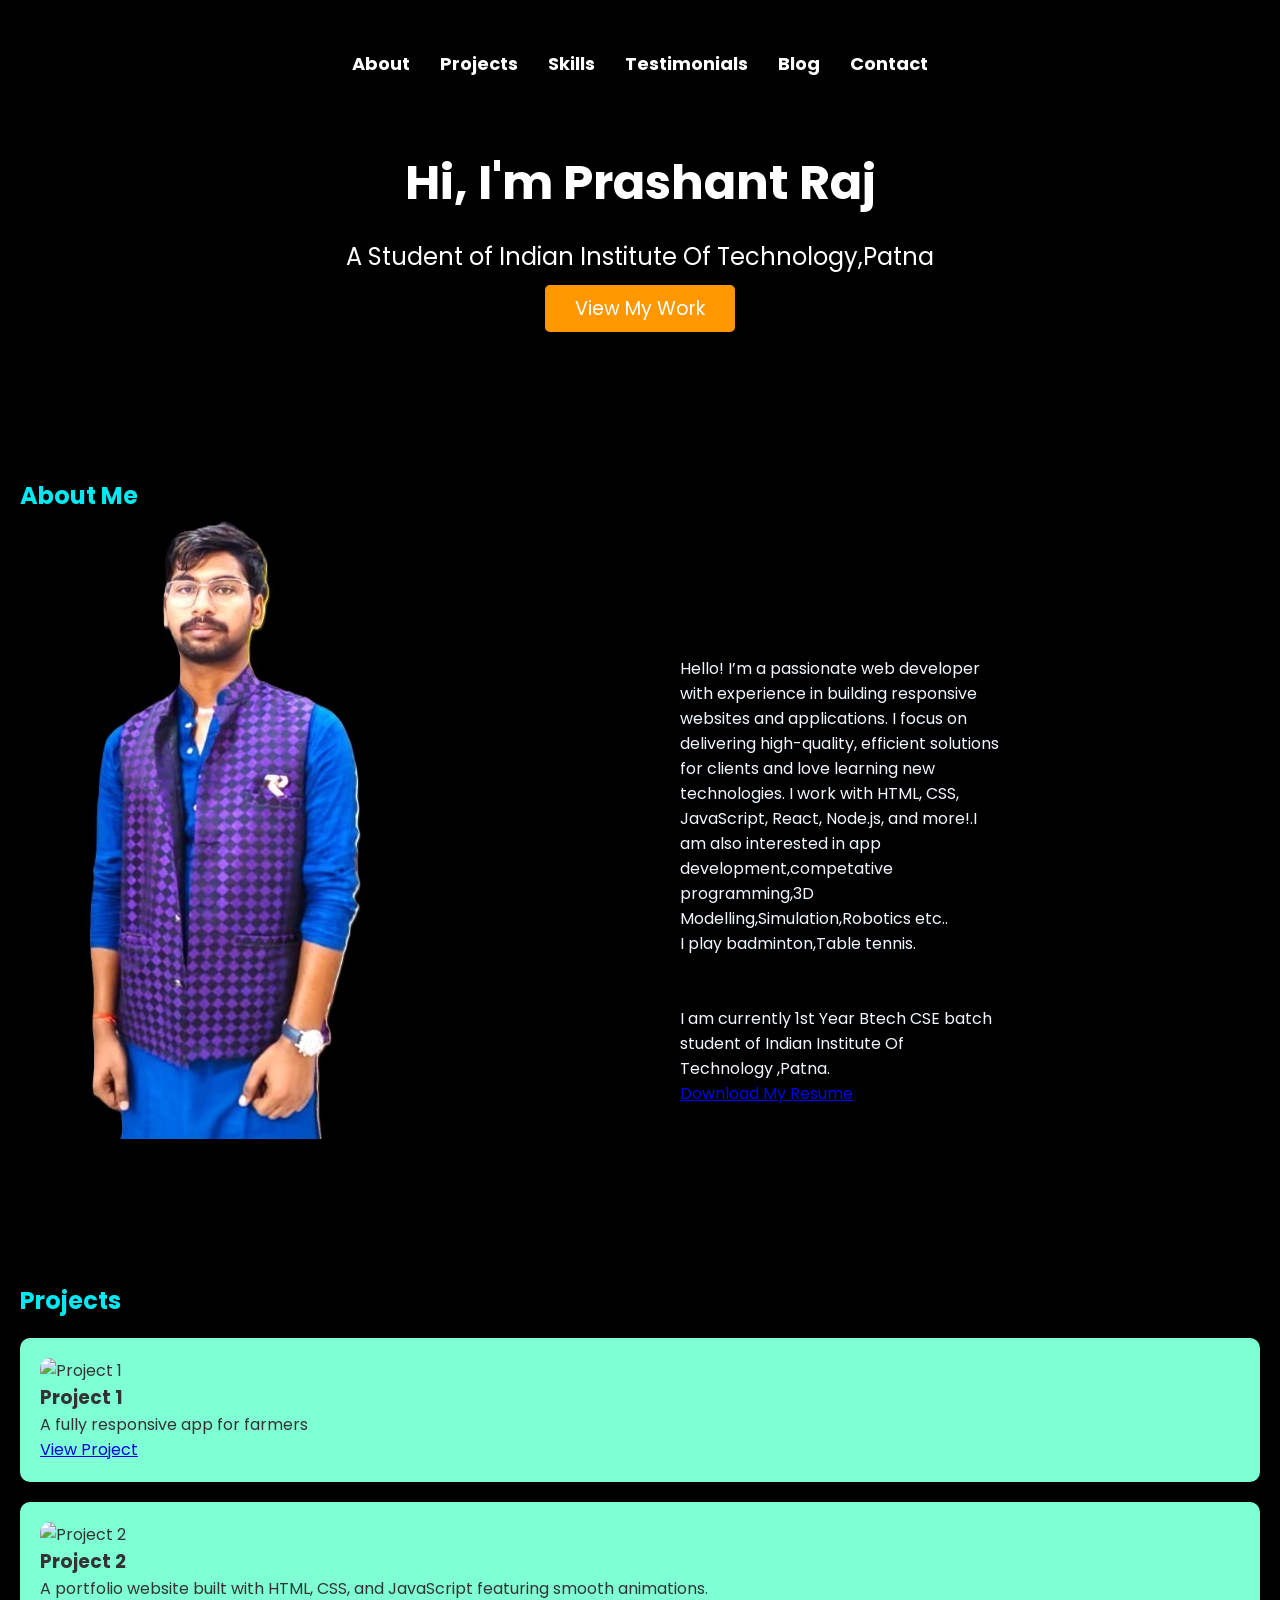
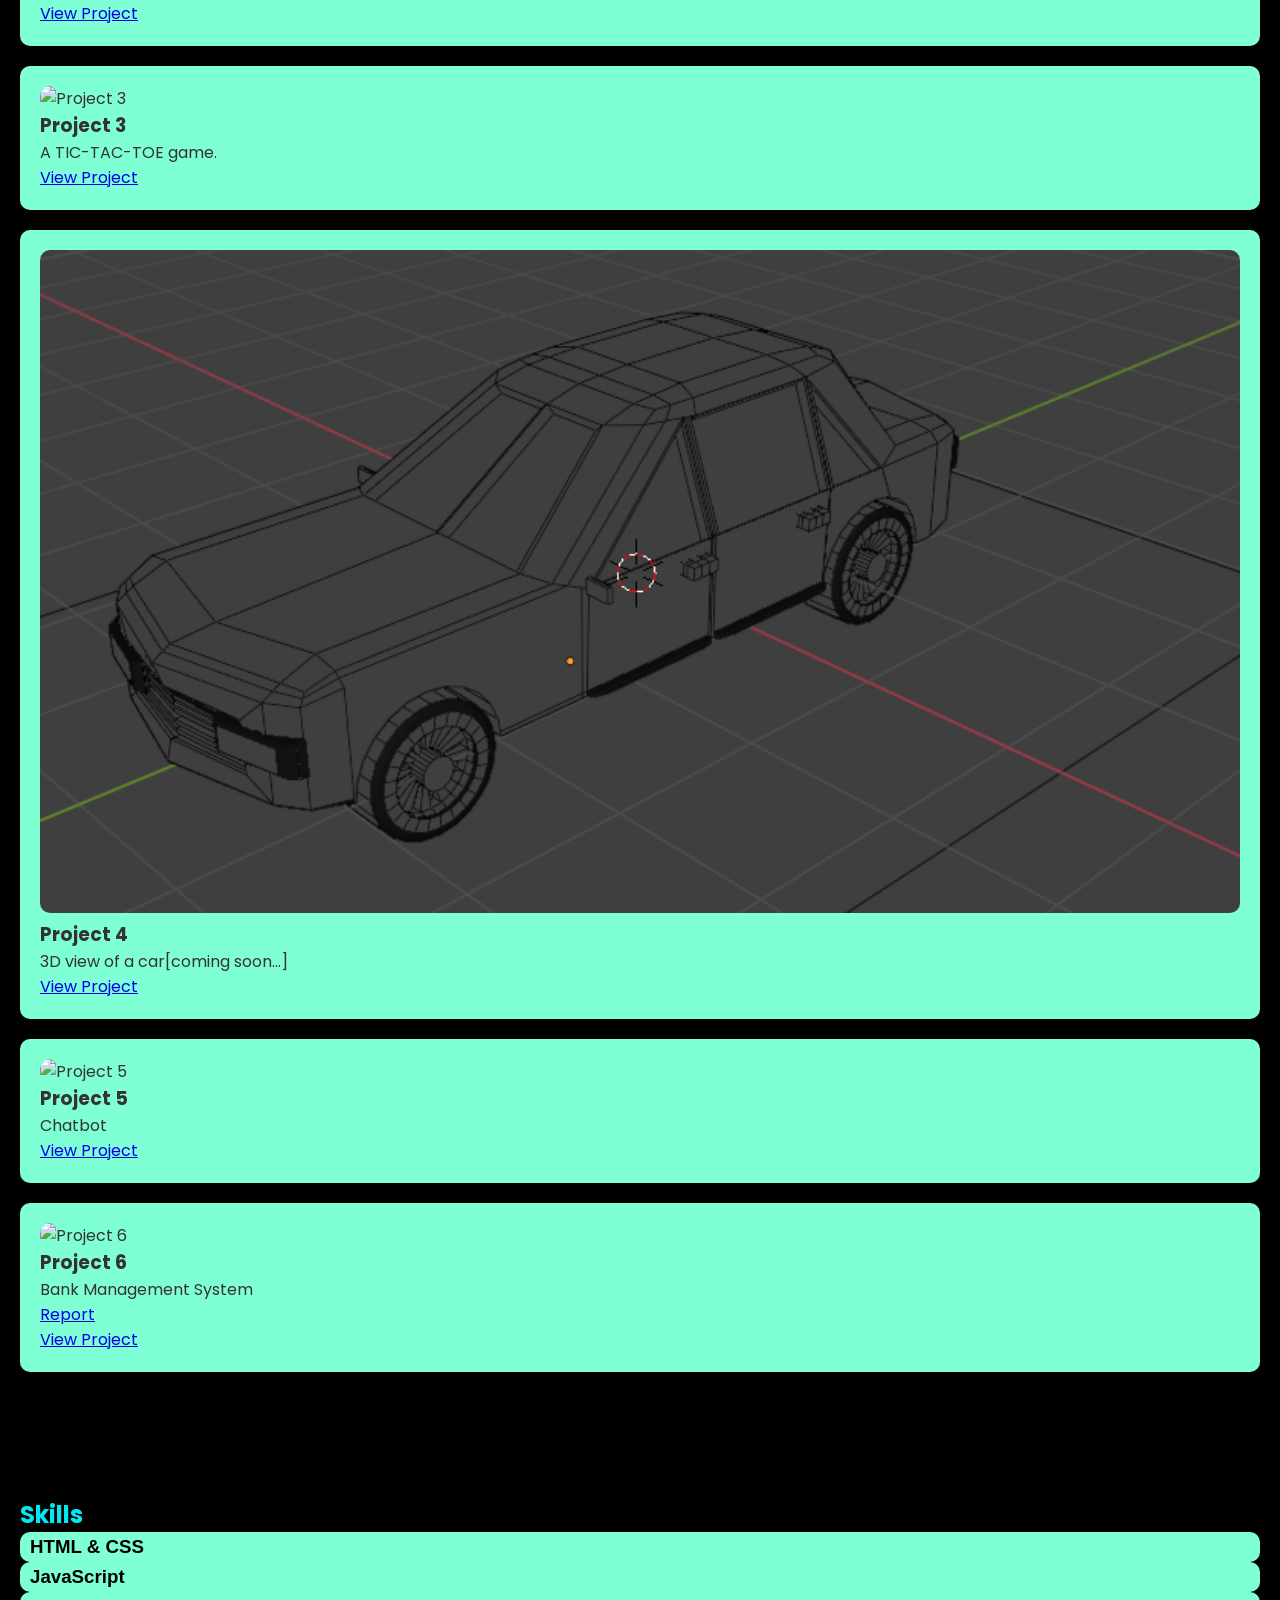
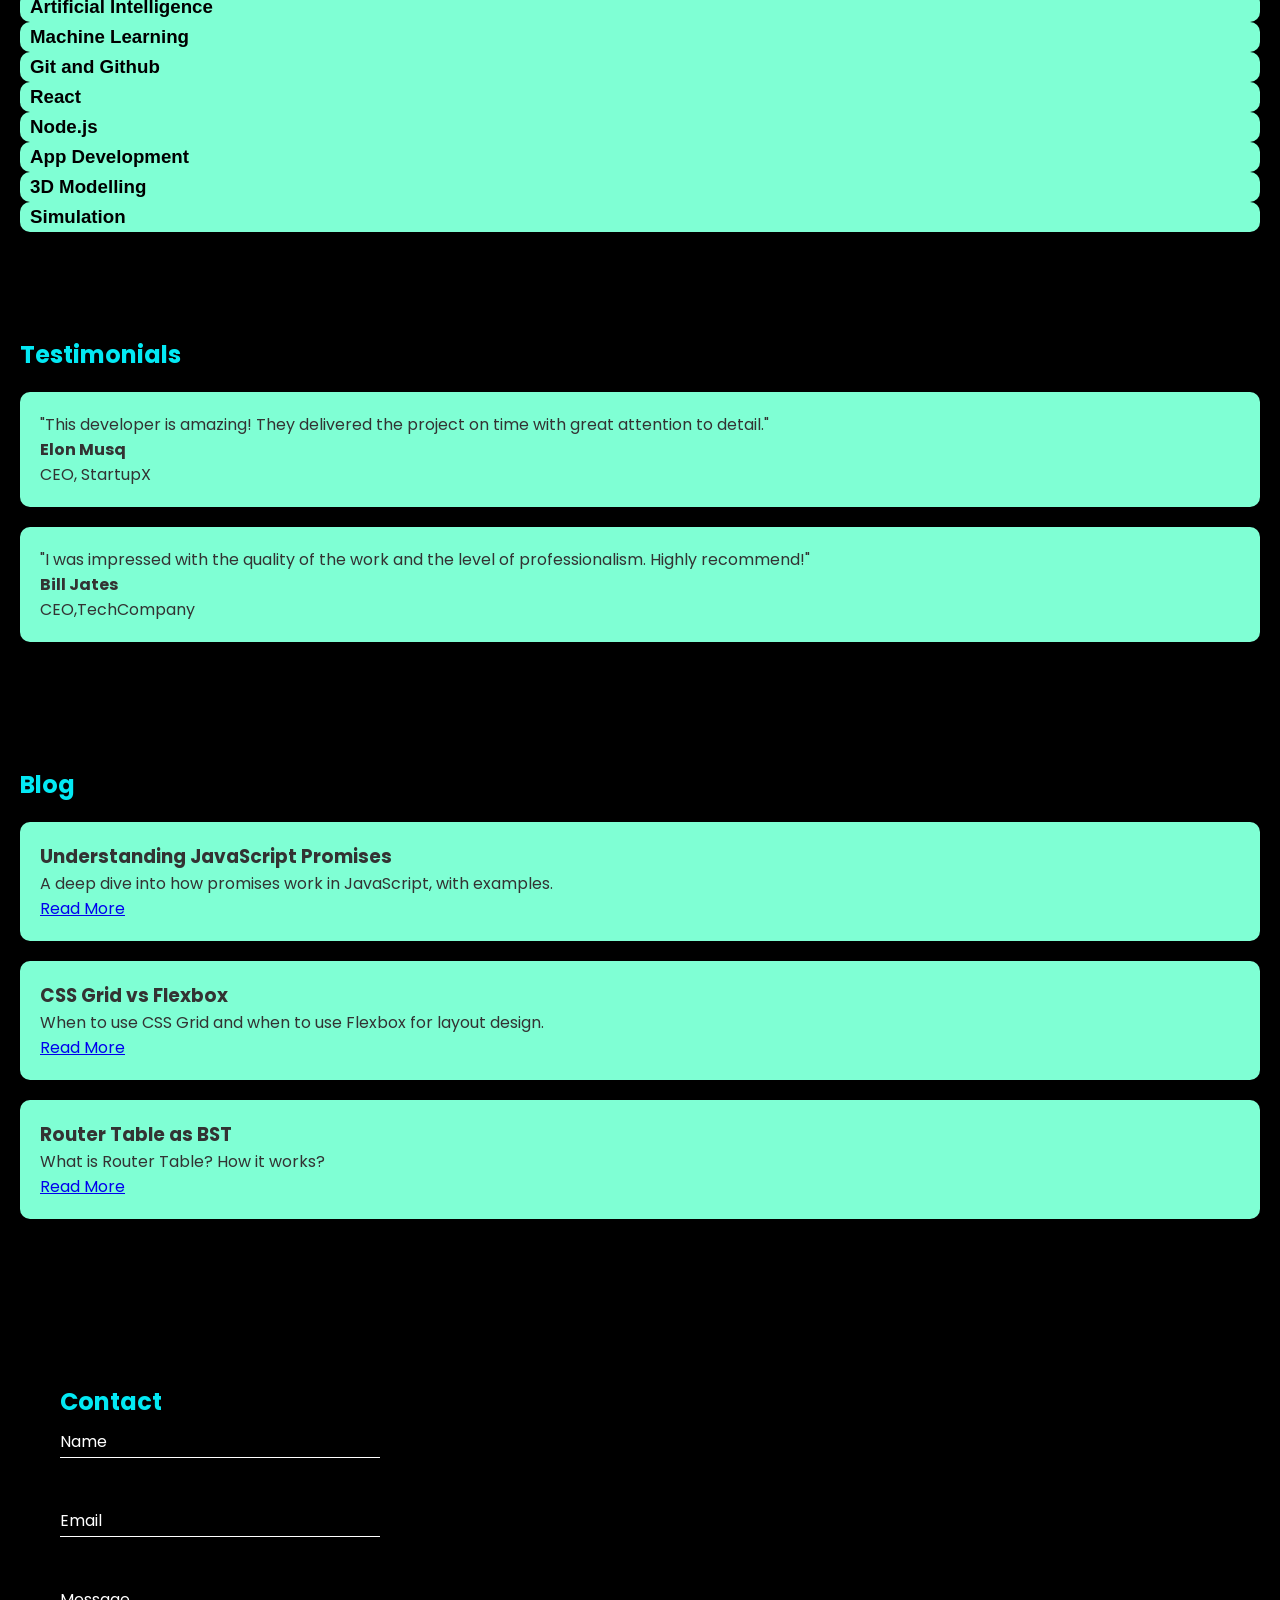
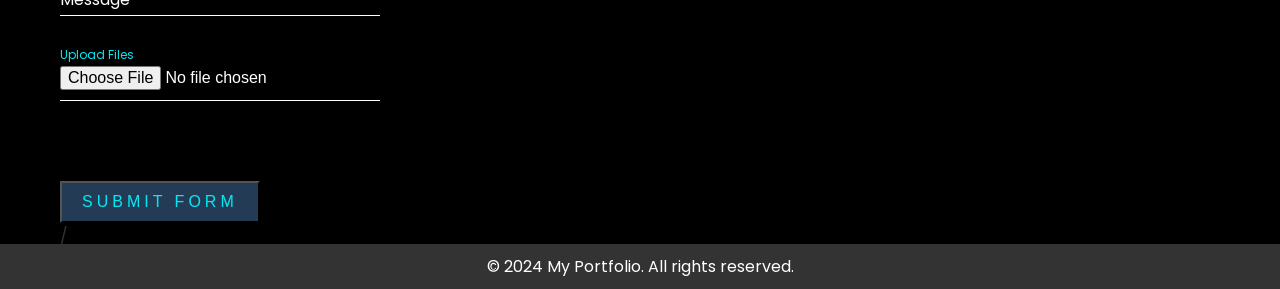
==== commit 5e3be399: "Update index.html" ====
--- a/index.html
+++ b/index.html
@@ -186,6 +186,11 @@
                 <h3>CSS Grid vs Flexbox</h3>
                 <p>When to use CSS Grid and when to use Flexbox for layout design.</p>
                 <a href="#" class="btn">Read More</a>
+            </div>
+            <div class="blog-card">
+                <h3>Router Table as BST</h3>
+                <p>What is Router Table? How it works?</p>
+                <a href="route.html" class="btn">Read More</a>
             </div>
         </div>
     </section>
